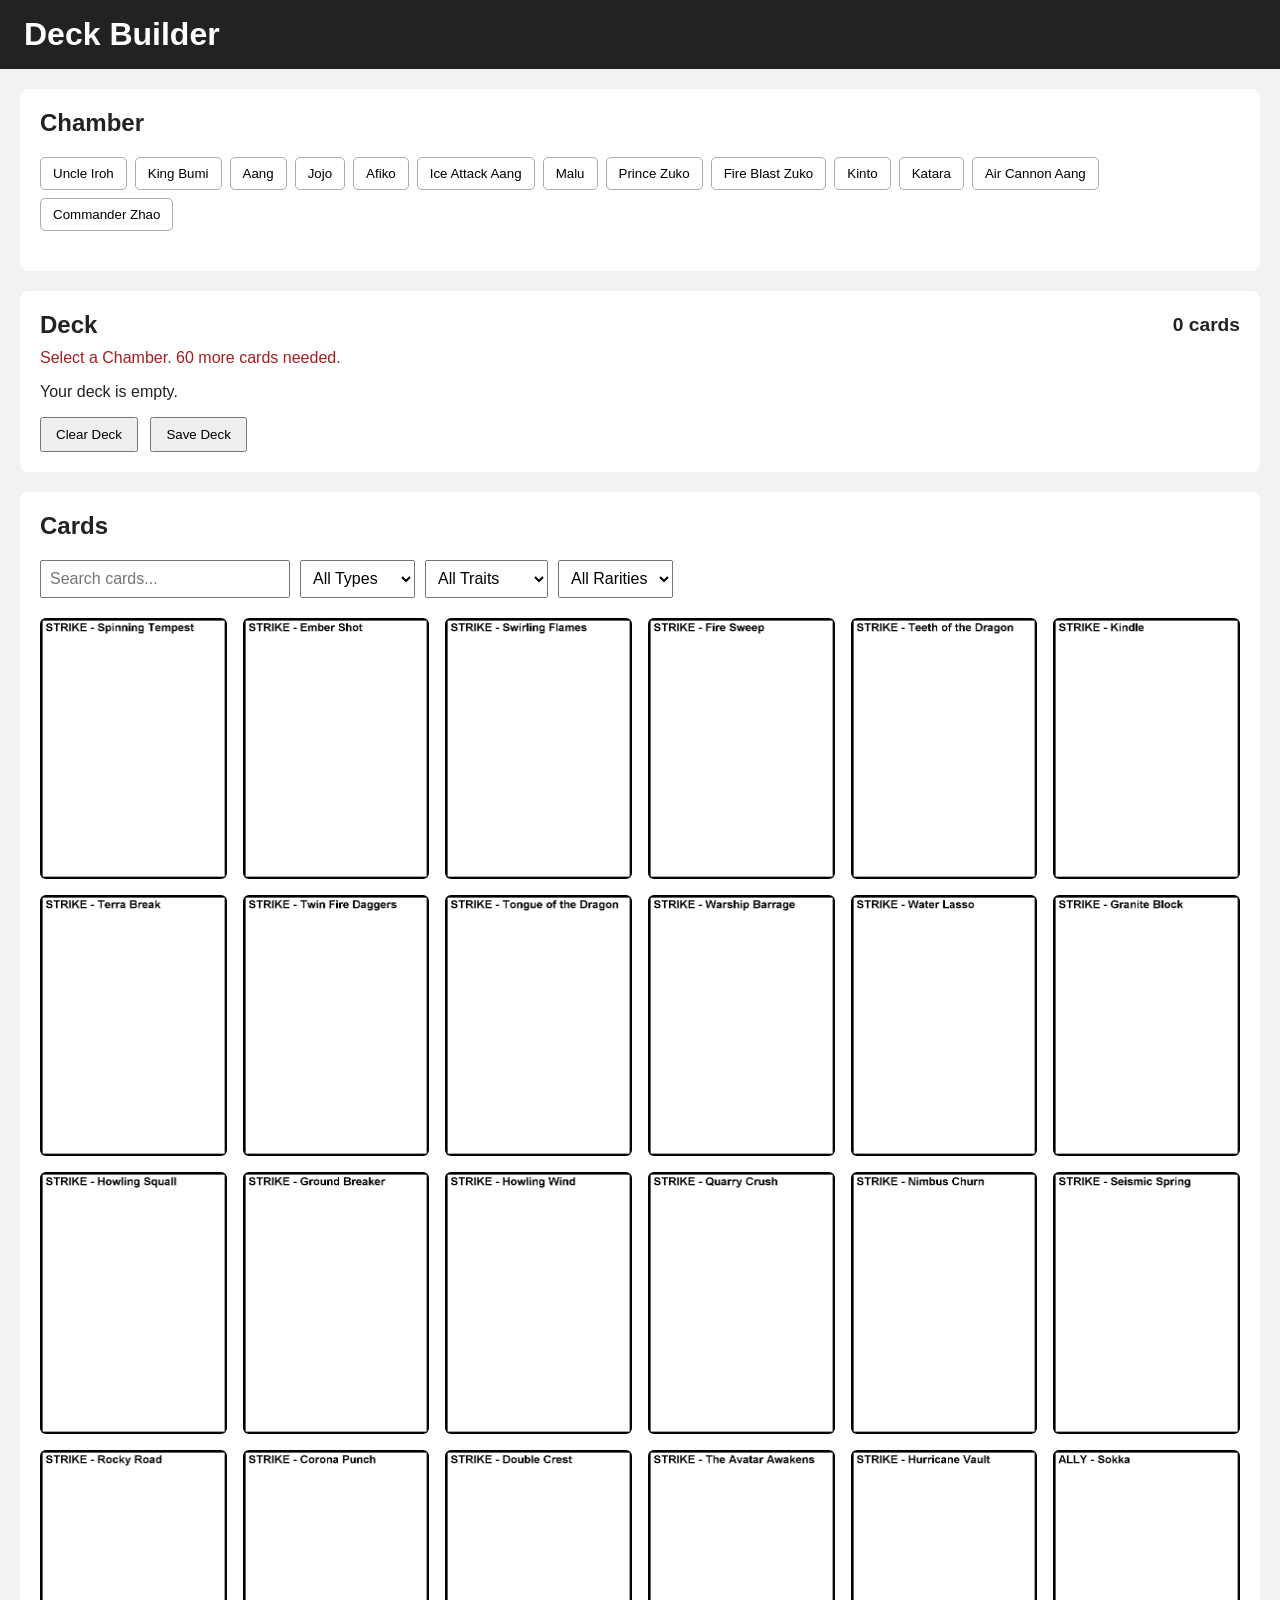
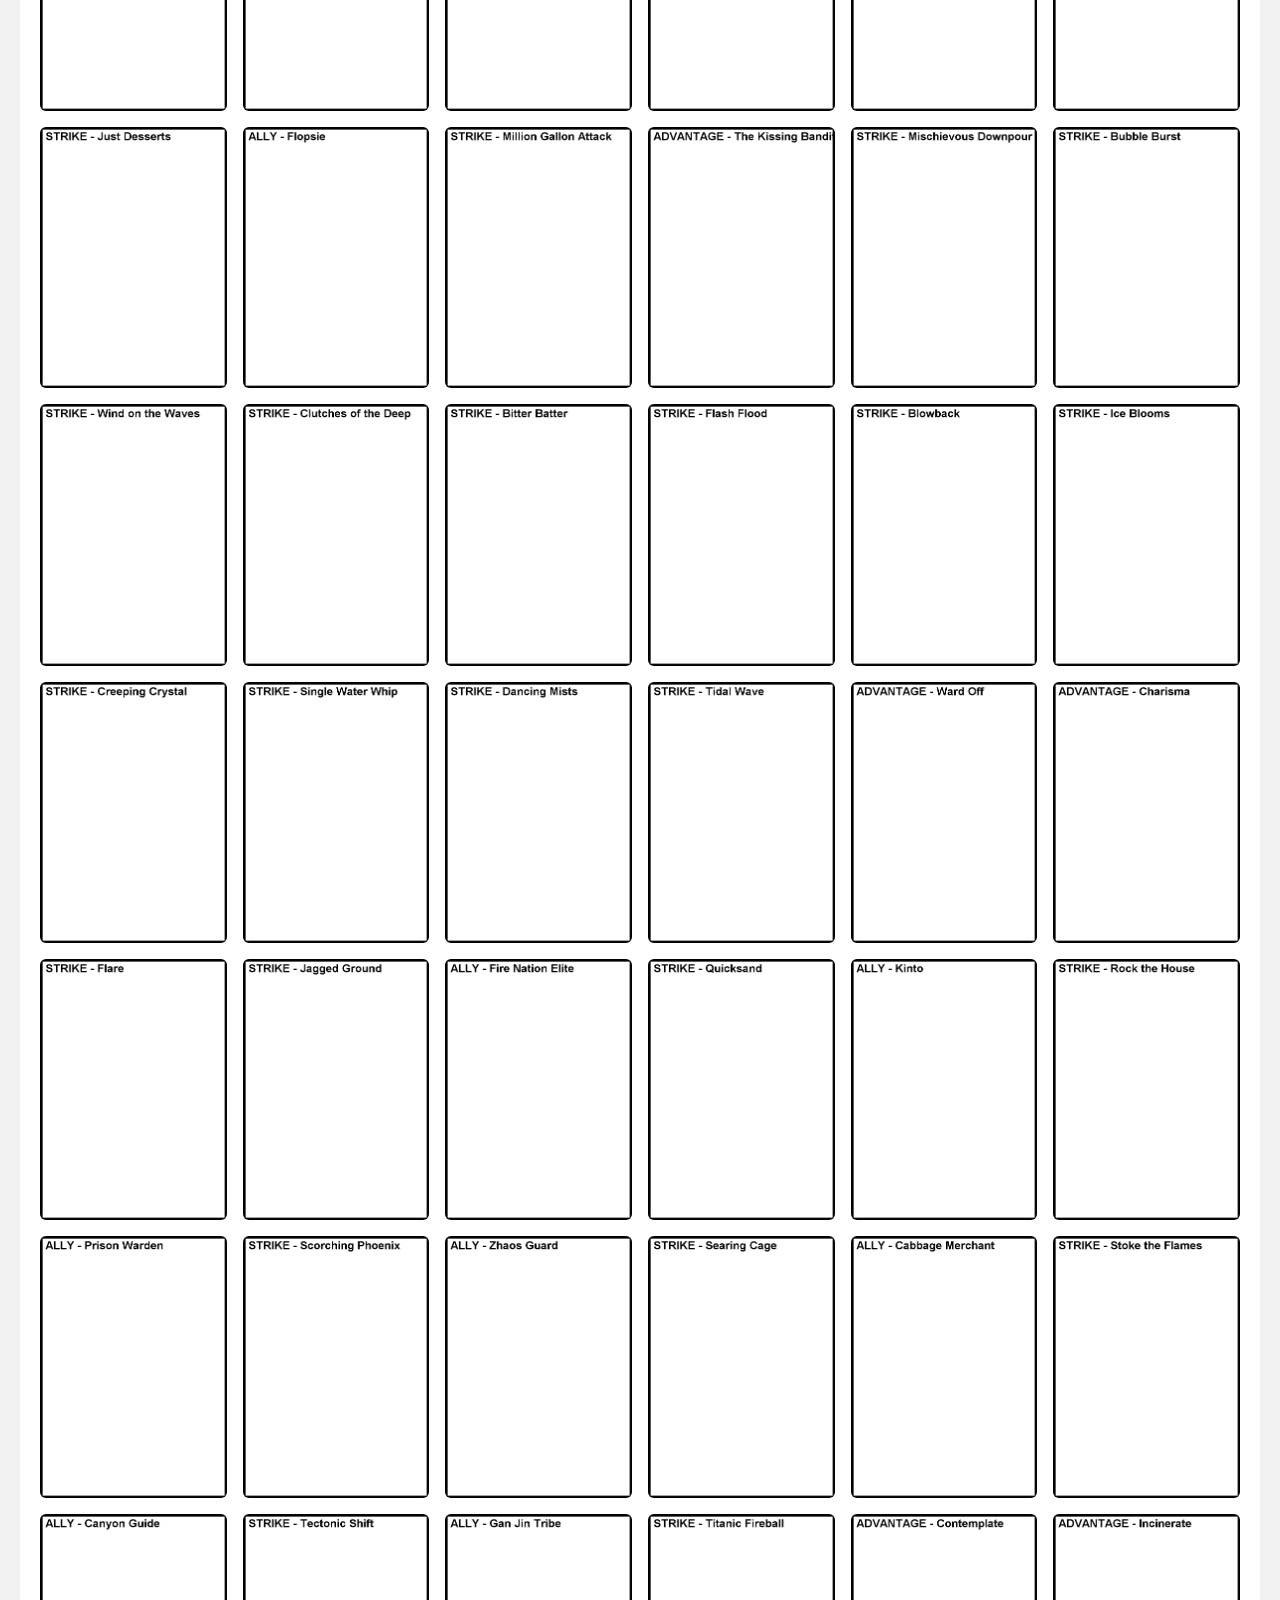
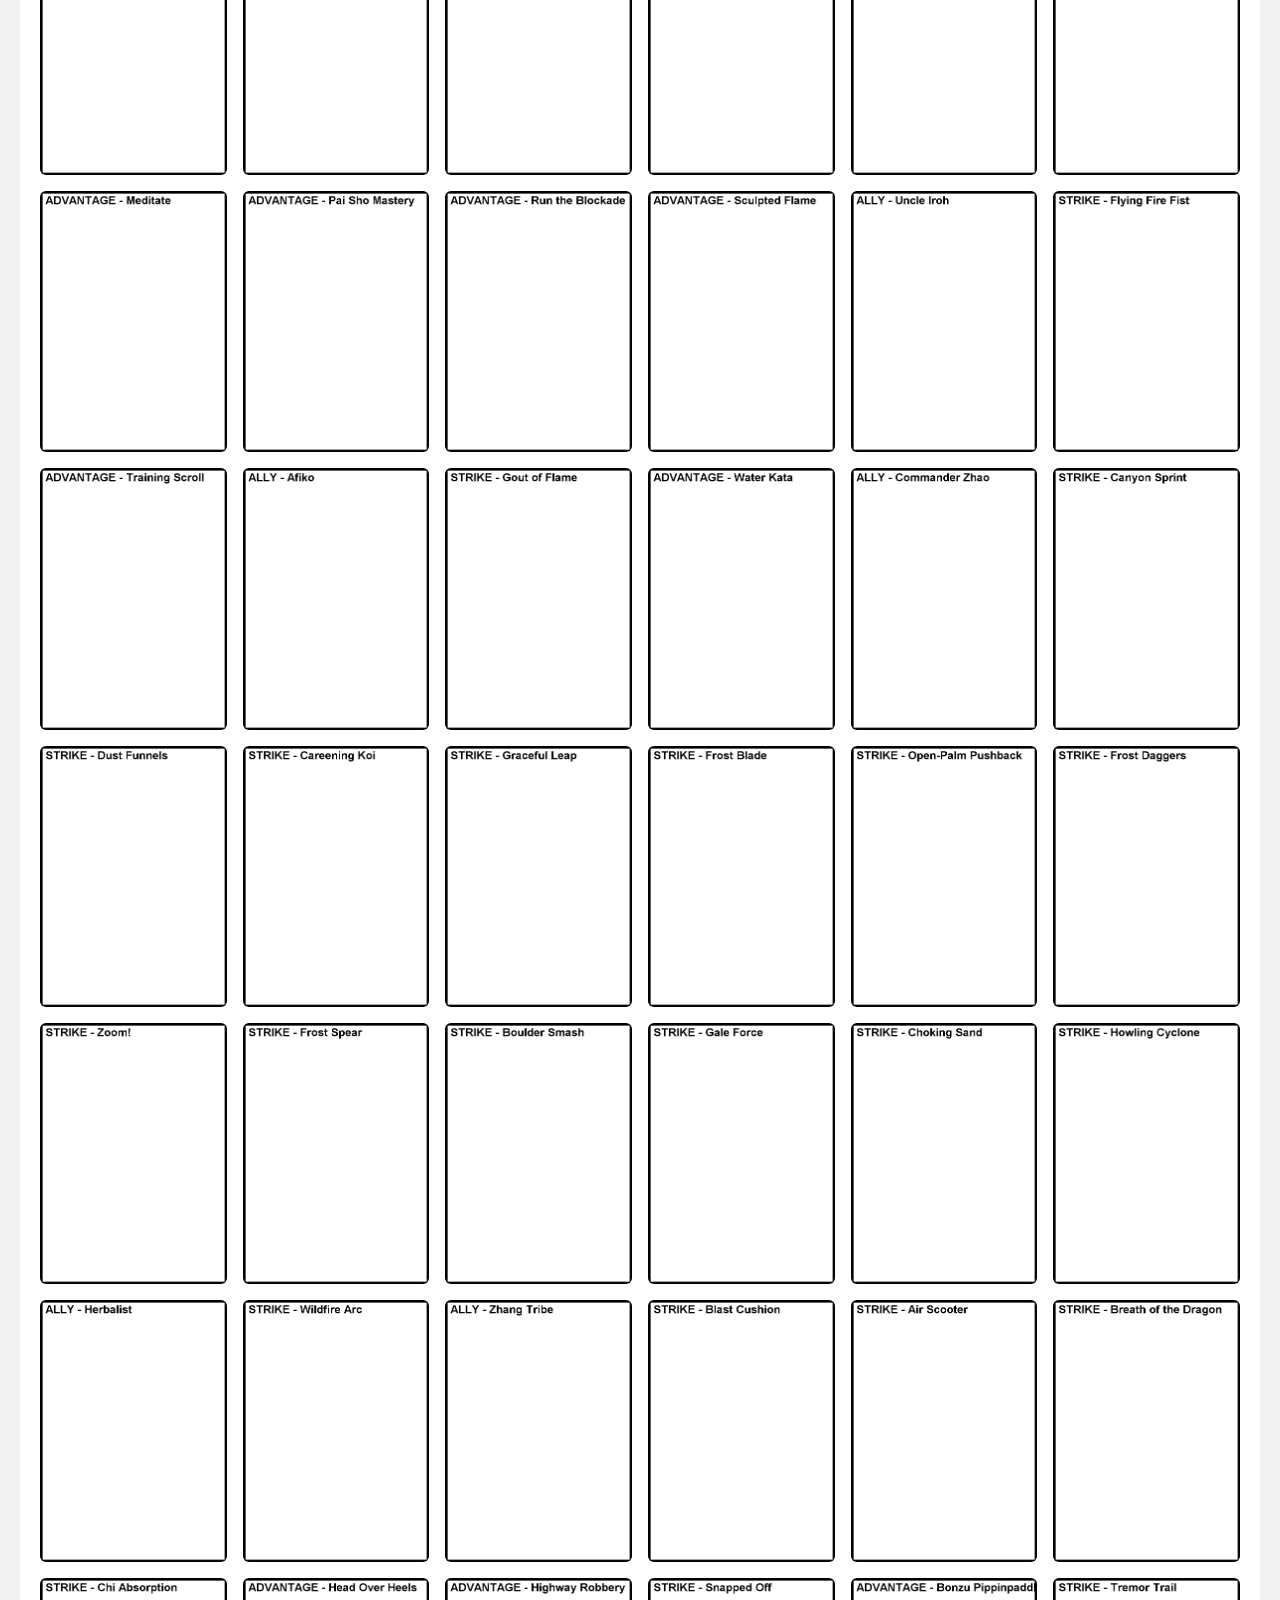
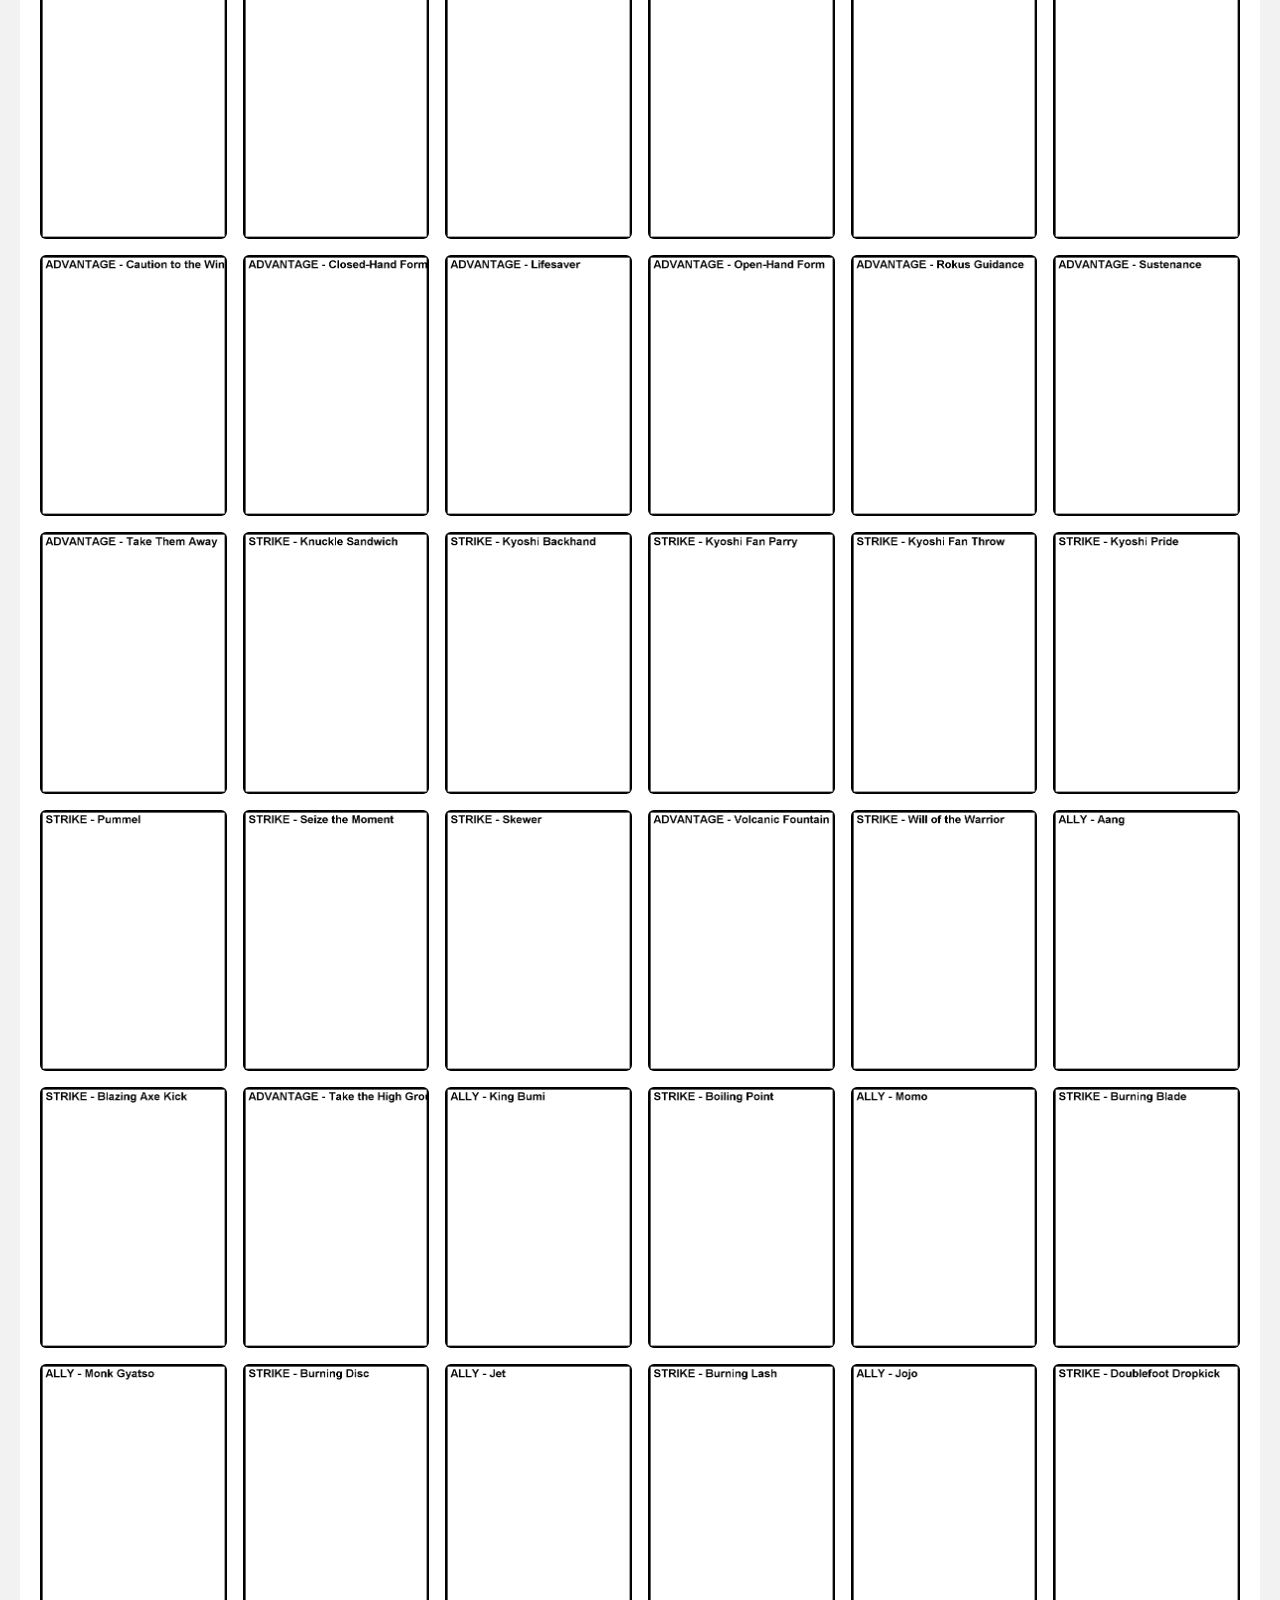
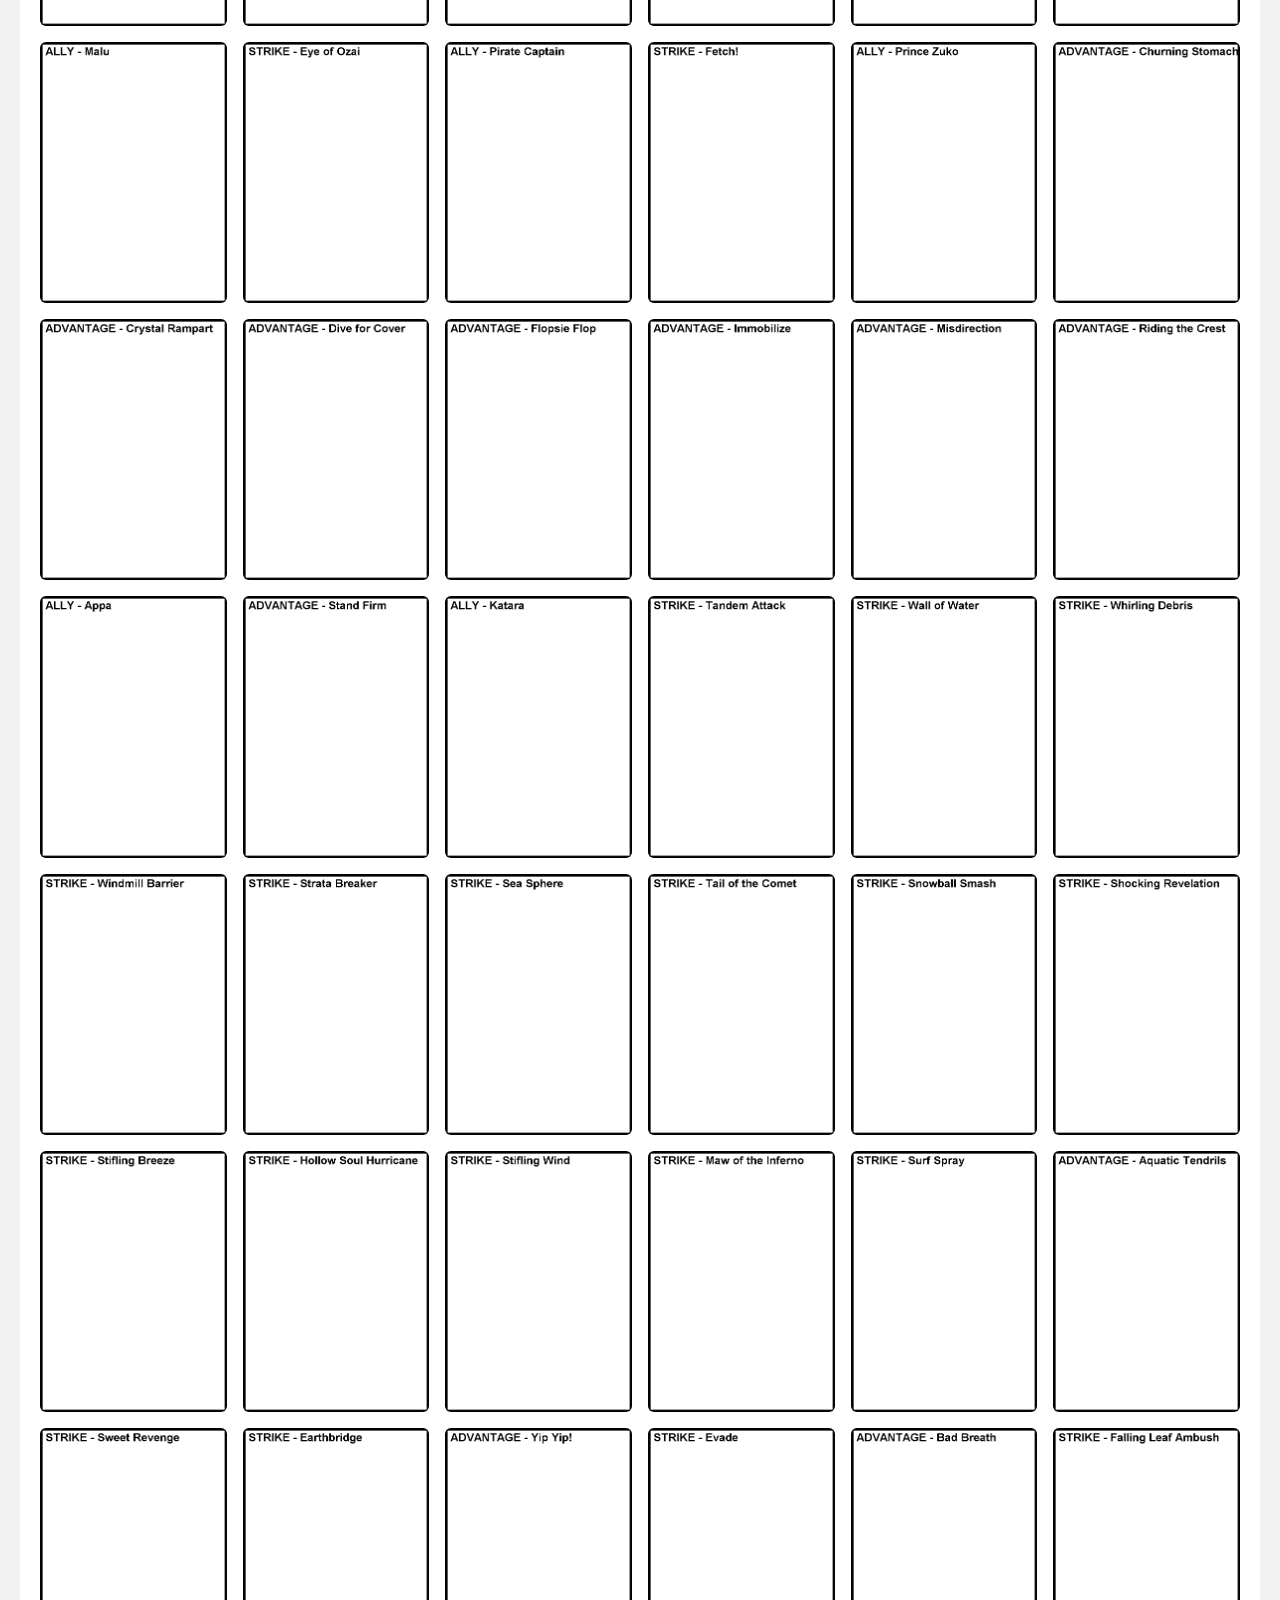
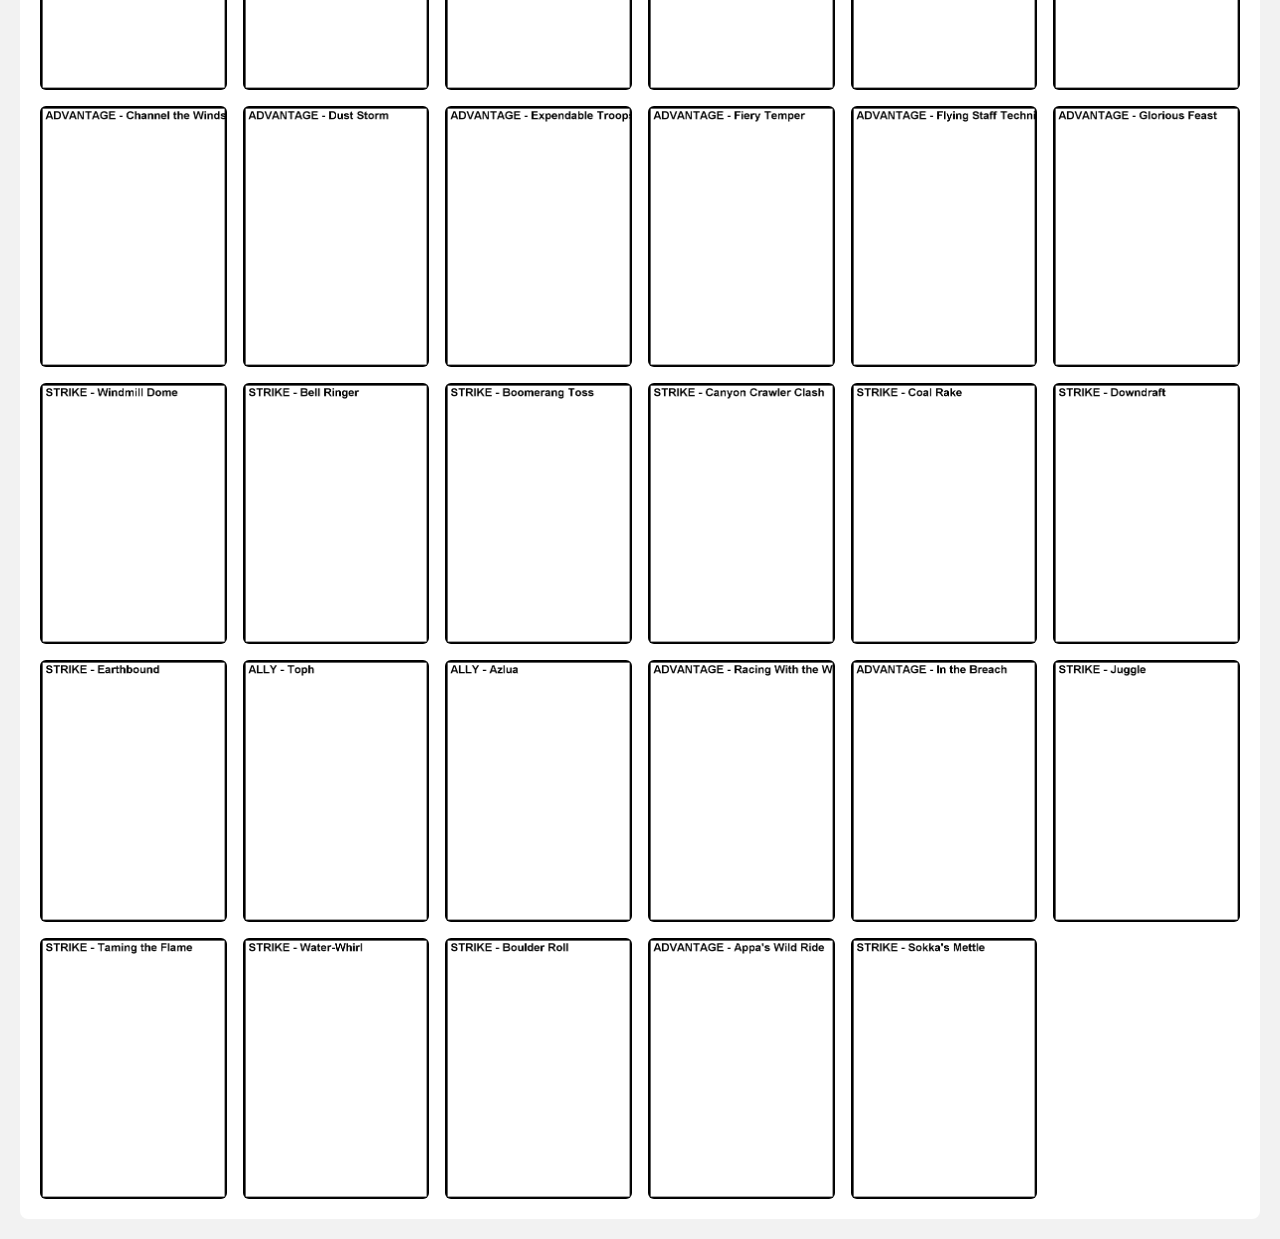
==== index.html @ c23942da "Prototyping version of page" ====
<!DOCTYPE html>
<html lang="en">
<head>
    <meta charset="UTF-8">
    <meta name="viewport" content="width=device-width, initial-scale=1.0">

    <title>Card Game Deck Builder</title>

    <link rel="stylesheet" href="style.css">
</head>

<body>

<header class="site-header">
    <h1>Deck Builder</h1>
</header>

<main class="app">

    <!-- =========================
         CHAMBER
         ========================= -->

    <section class="chamber-section">

        <h2>Chamber</h2>

        <div id="chamber-selector">
            <p>Loading Chambers...</p>
        </div>

        <div id="selected-chamber"></div>

    </section>


    <!-- =========================
         DECK
         ========================= -->

    <section class="deck-section">

        <div class="deck-header">

            <h2>Deck</h2>

            <div id="deck-count">
                0 cards
            </div>

        </div>

        <div id="deck-validation"></div>

        <div id="deck-list">
            <p>Your deck is empty.</p>
        </div>

        <div class="deck-actions">

            <button id="clear-deck">
                Clear Deck
            </button>

            <button id="save-deck">
                Save Deck
            </button>

        </div>

    </section>


    <!-- =========================
         CARD BROWSER
         ========================= -->

    <section class="card-browser">

        <div class="browser-header">

            <h2>Cards</h2>

            <div class="filters">

                <input
                        type="search"
                        id="search"
                        placeholder="Search cards..."
                >

                <select id="type-filter">
                    <option value="">All Types</option>
                </select>

                <select id="trait-filter">
                    <option value="">All Traits</option>
                </select>

                <select id="rarity-filter">
                    <option value="">All Rarities</option>
                </select>

            </div>

        </div>

        <div id="card-grid" class="card-grid">
            <p>Loading cards...</p>
        </div>

    </section>

</main>

<script src="deckbuilder.js"></script>

</body>
</html>
---- style.css ----
* {
    box-sizing: border-box;
}

body {
    margin: 0;
    font-family: Arial, Helvetica, sans-serif;
    background: #f2f2f2;
    color: #222;
}

.site-header {
    background: #222;
    color: white;
    padding: 16px 24px;
}

.site-header h1 {
    margin: 0;
}

.app {
    max-width: 1600px;
    margin: 0 auto;
    padding: 20px;
}

/* =========================
   CHAMBER
   ========================= */

.chamber-section {
    background: white;
    padding: 20px;
    margin-bottom: 20px;
    border-radius: 8px;
}

.chamber-section h2 {
    margin-top: 0;
}

#chamber-selector {
    display: flex;
    flex-wrap: wrap;
    gap: 8px;
}

.chamber-button {
    padding: 8px 12px;
    border: 1px solid #aaa;
    border-radius: 5px;
    background: white;
    cursor: pointer;
}

.chamber-button:hover {
    background: #eee;
}

.chamber-button.selected {
    background: #333;
    color: white;
}

#selected-chamber {
    margin-top: 20px;
}

.selected-chamber-info {
    padding: 15px;
    border: 1px solid #ccc;
    border-radius: 6px;
    background: #fafafa;
}


/* =========================
   DECK
   ========================= */

.deck-section {
    background: white;
    padding: 20px;
    margin-bottom: 20px;
    border-radius: 8px;
}

.deck-header {
    display: flex;
    justify-content: space-between;
    align-items: center;
}

.deck-header h2 {
    margin: 0;
}

#deck-count {
    font-size: 1.2rem;
    font-weight: bold;
}

#deck-validation {
    margin: 10px 0;
}

.validation-valid {
    color: #176b2c;
}

.validation-invalid {
    color: #a02020;
}

.deck-card {
    display: flex;
    align-items: center;
    gap: 12px;
    padding: 8px;
    border-bottom: 1px solid #ddd;
}

.deck-card-name {
    flex: 1;
}

.quantity-controls {
    display: flex;
    align-items: center;
    gap: 8px;
}

.quantity-controls button {
    width: 30px;
    height: 30px;
    cursor: pointer;
}

.deck-actions {
    margin-top: 15px;
}

.deck-actions button {
    padding: 8px 14px;
    margin-right: 8px;
    cursor: pointer;
}


/* =========================
   CARD BROWSER
   ========================= */

.card-browser {
    background: white;
    padding: 20px;
    border-radius: 8px;
}

.browser-header {
    margin-bottom: 20px;
}

.browser-header h2 {
    margin-top: 0;
}

.filters {
    display: flex;
    flex-wrap: wrap;
    gap: 10px;
}

.filters input,
.filters select {
    padding: 8px;
    font-size: 1rem;
}

#search {
    min-width: 250px;
}


/* =========================
   CARD GRID
   ========================= */

.card-grid {
    display: grid;
    grid-template-columns: repeat(auto-fill, minmax(160px, 1fr));
    gap: 16px;
}

.card {
    position: relative;
    cursor: pointer;
    transition: transform 0.15s;
}

.card:hover {
    transform: scale(1.03);
}

.card img {
    width: 100%;
    height: auto;
    display: block;
    border-radius: 6px;
}

.card-quantity {
    position: absolute;
    top: 6px;
    right: 6px;

    min-width: 28px;
    height: 28px;

    display: flex;
    align-items: center;
    justify-content: center;

    background: #222;
    color: white;

    border-radius: 50%;

    font-weight: bold;
}


/* =========================
   MOBILE
   ========================= */

@media (max-width: 700px) {

    .app {
        padding: 10px;
    }

    .card-grid {
        grid-template-columns: repeat(2, 1fr);
        gap: 10px;
    }

    .filters {
        flex-direction: column;
    }

    #search {
        min-width: 0;
        width: 100%;
    }
}
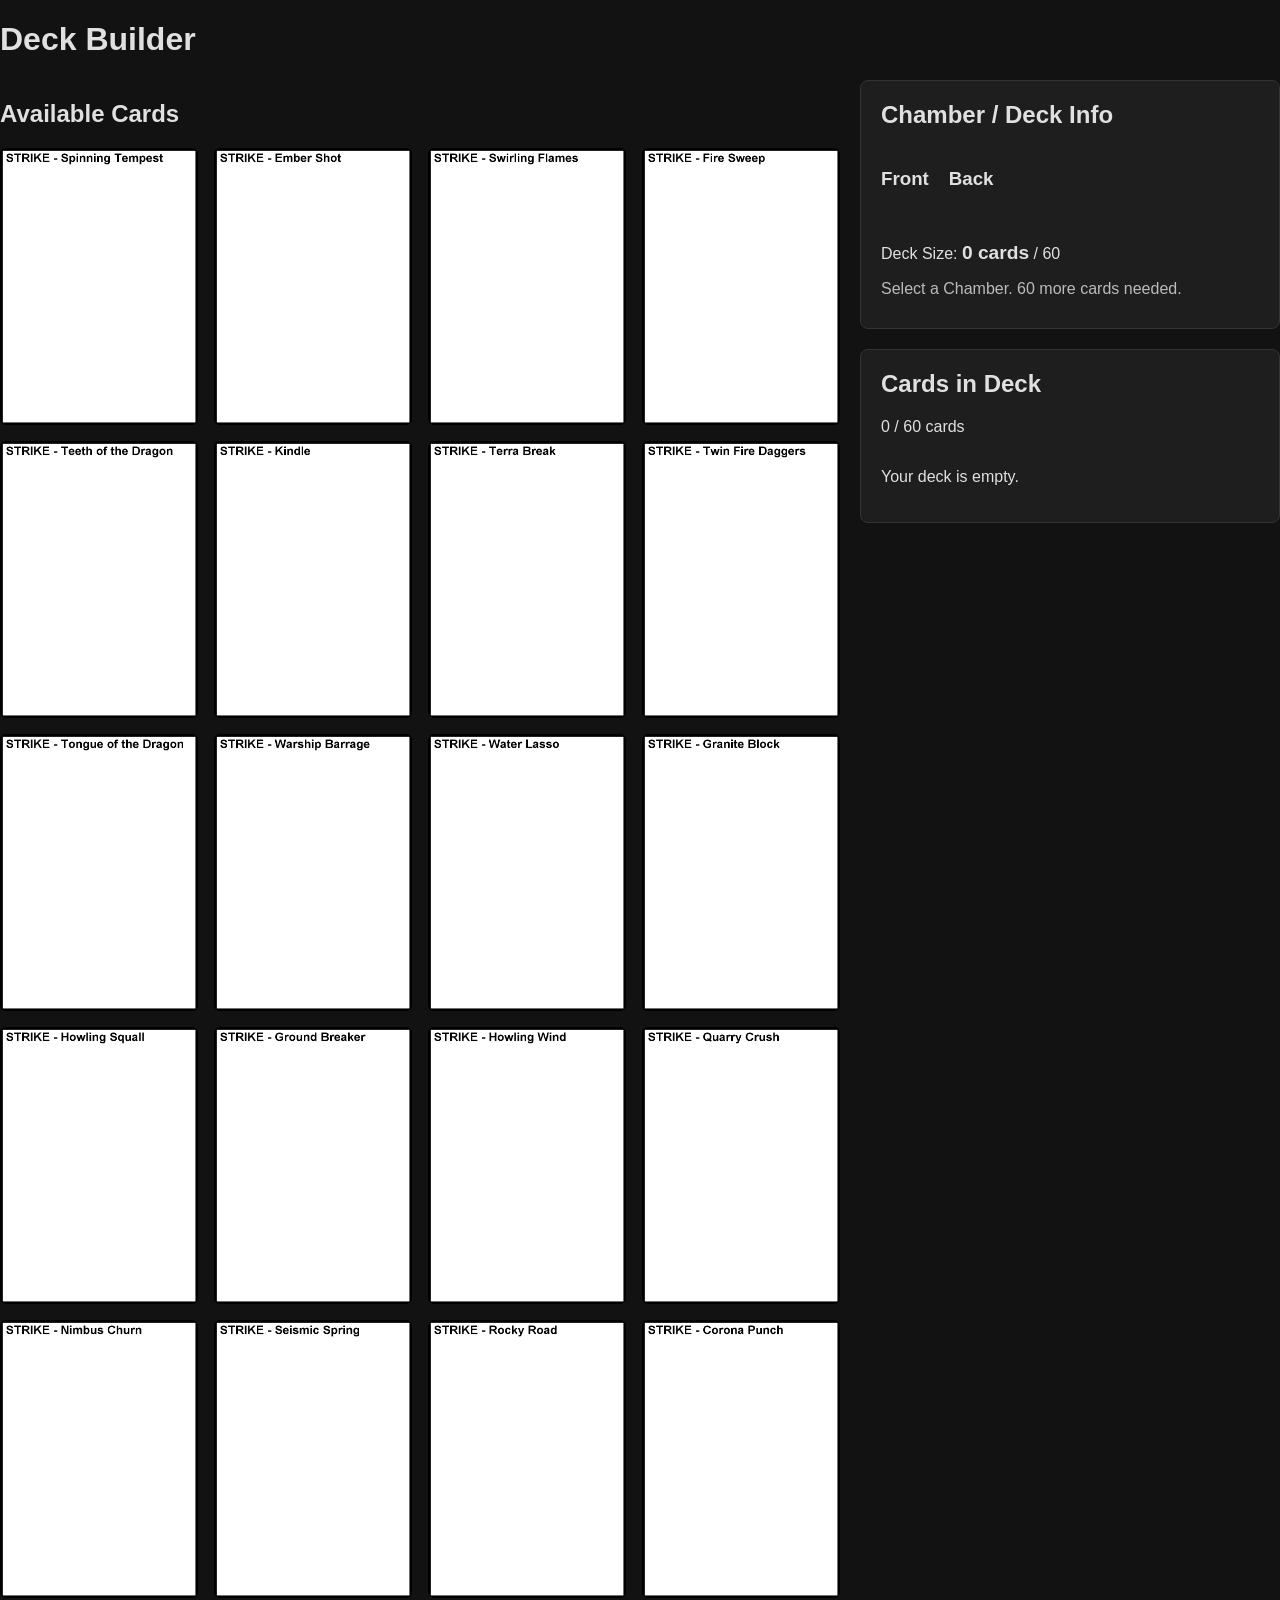
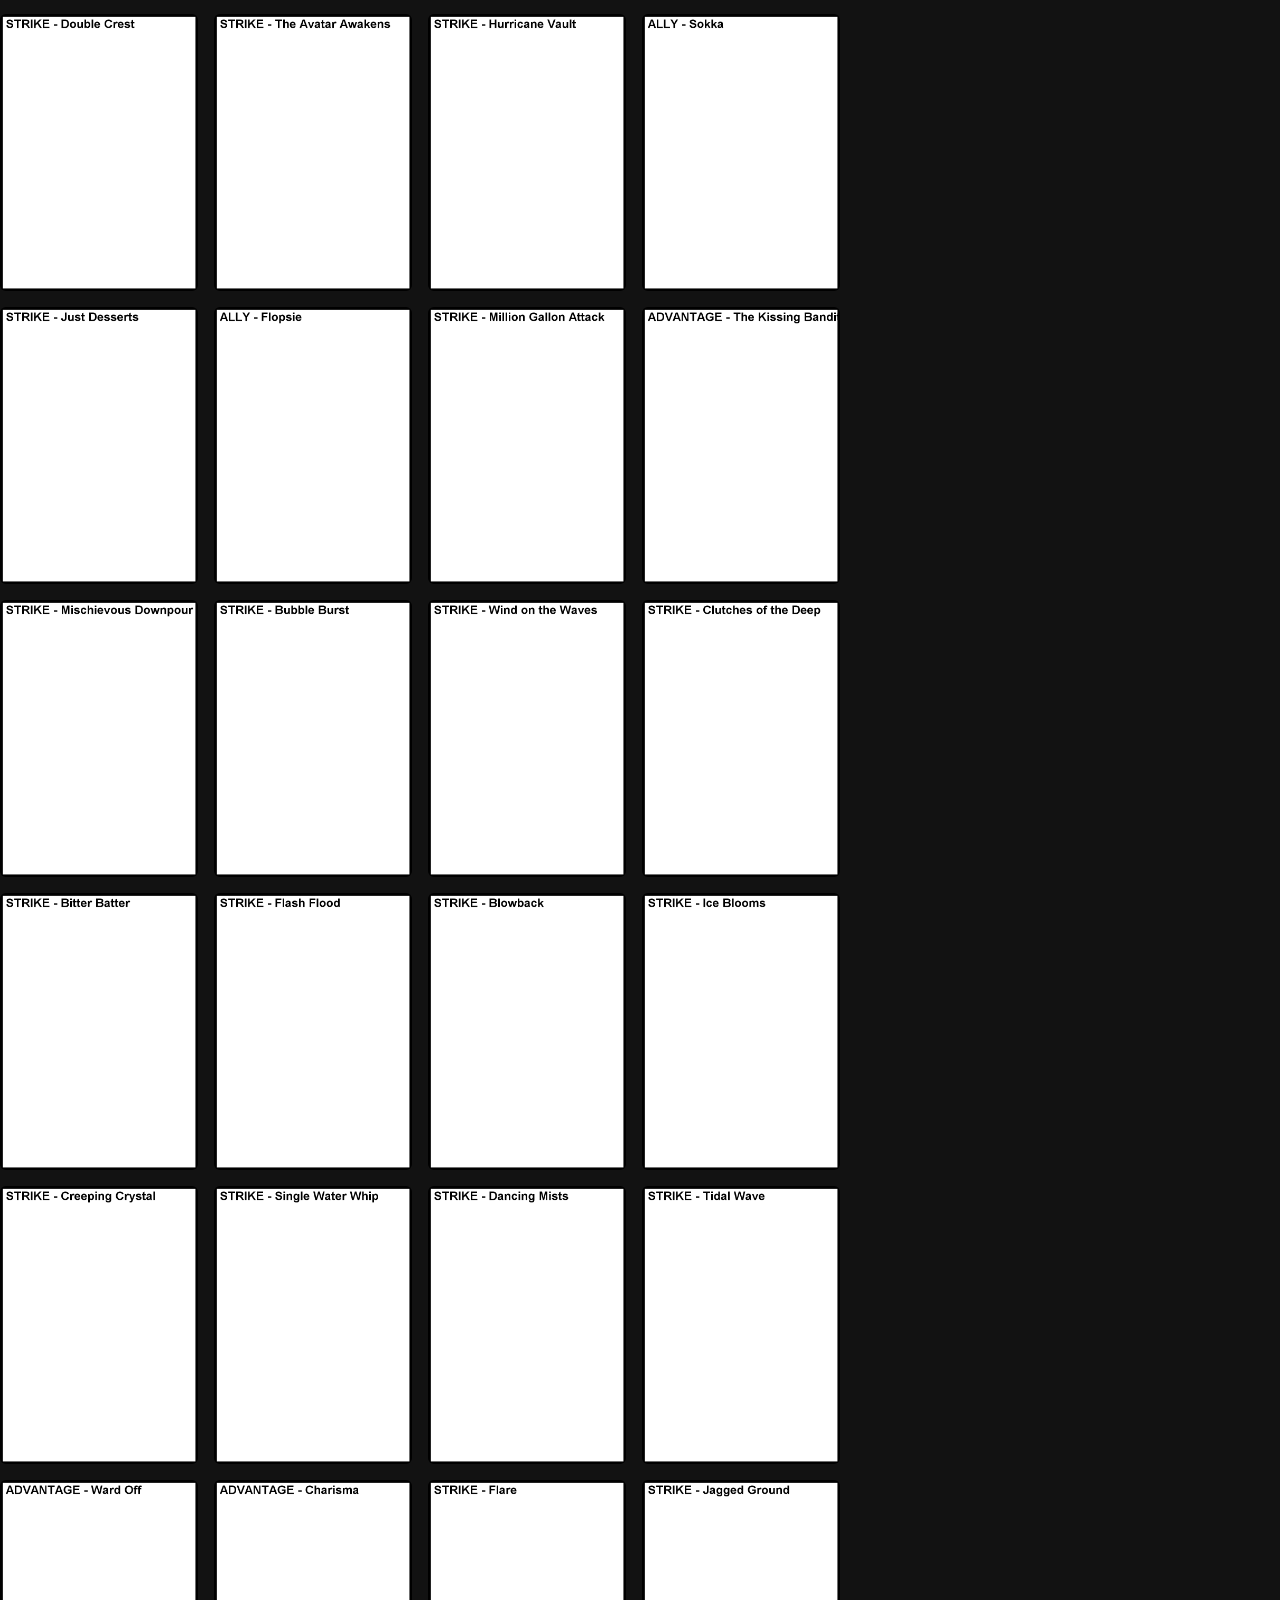
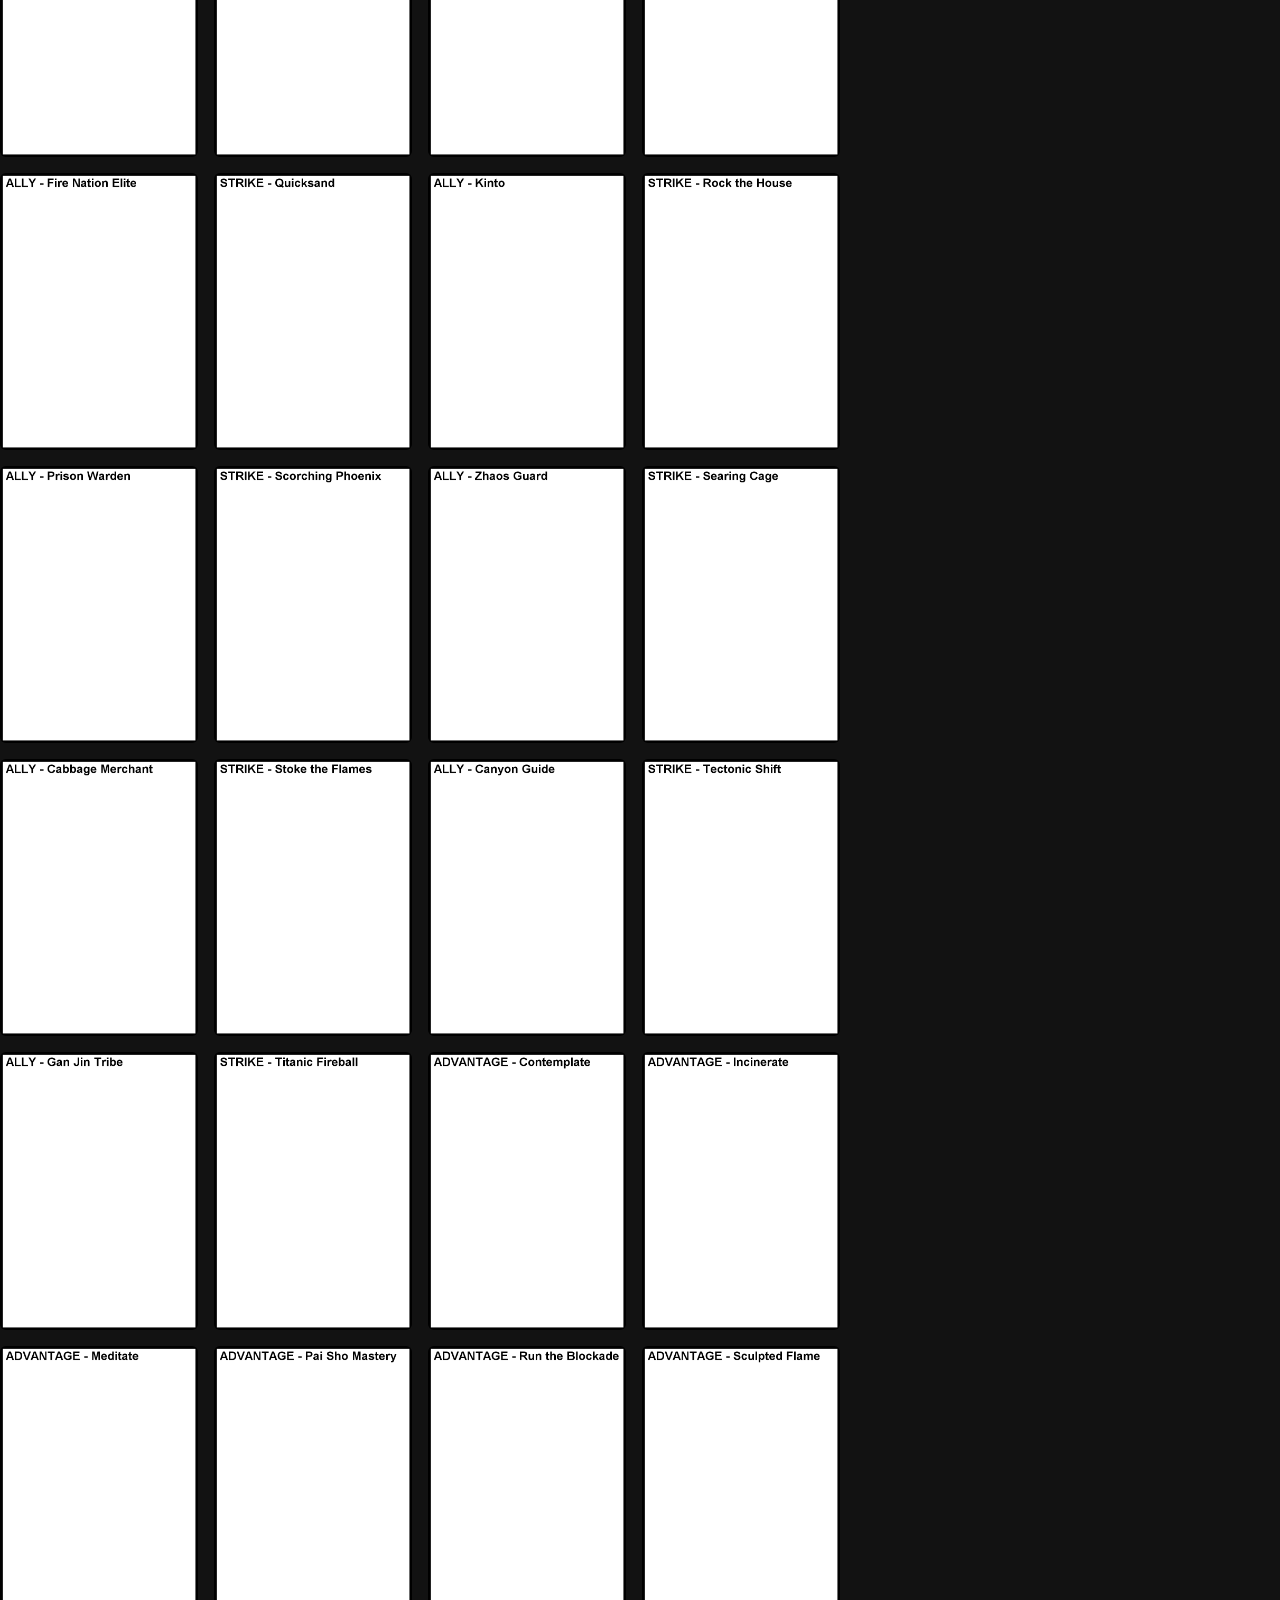
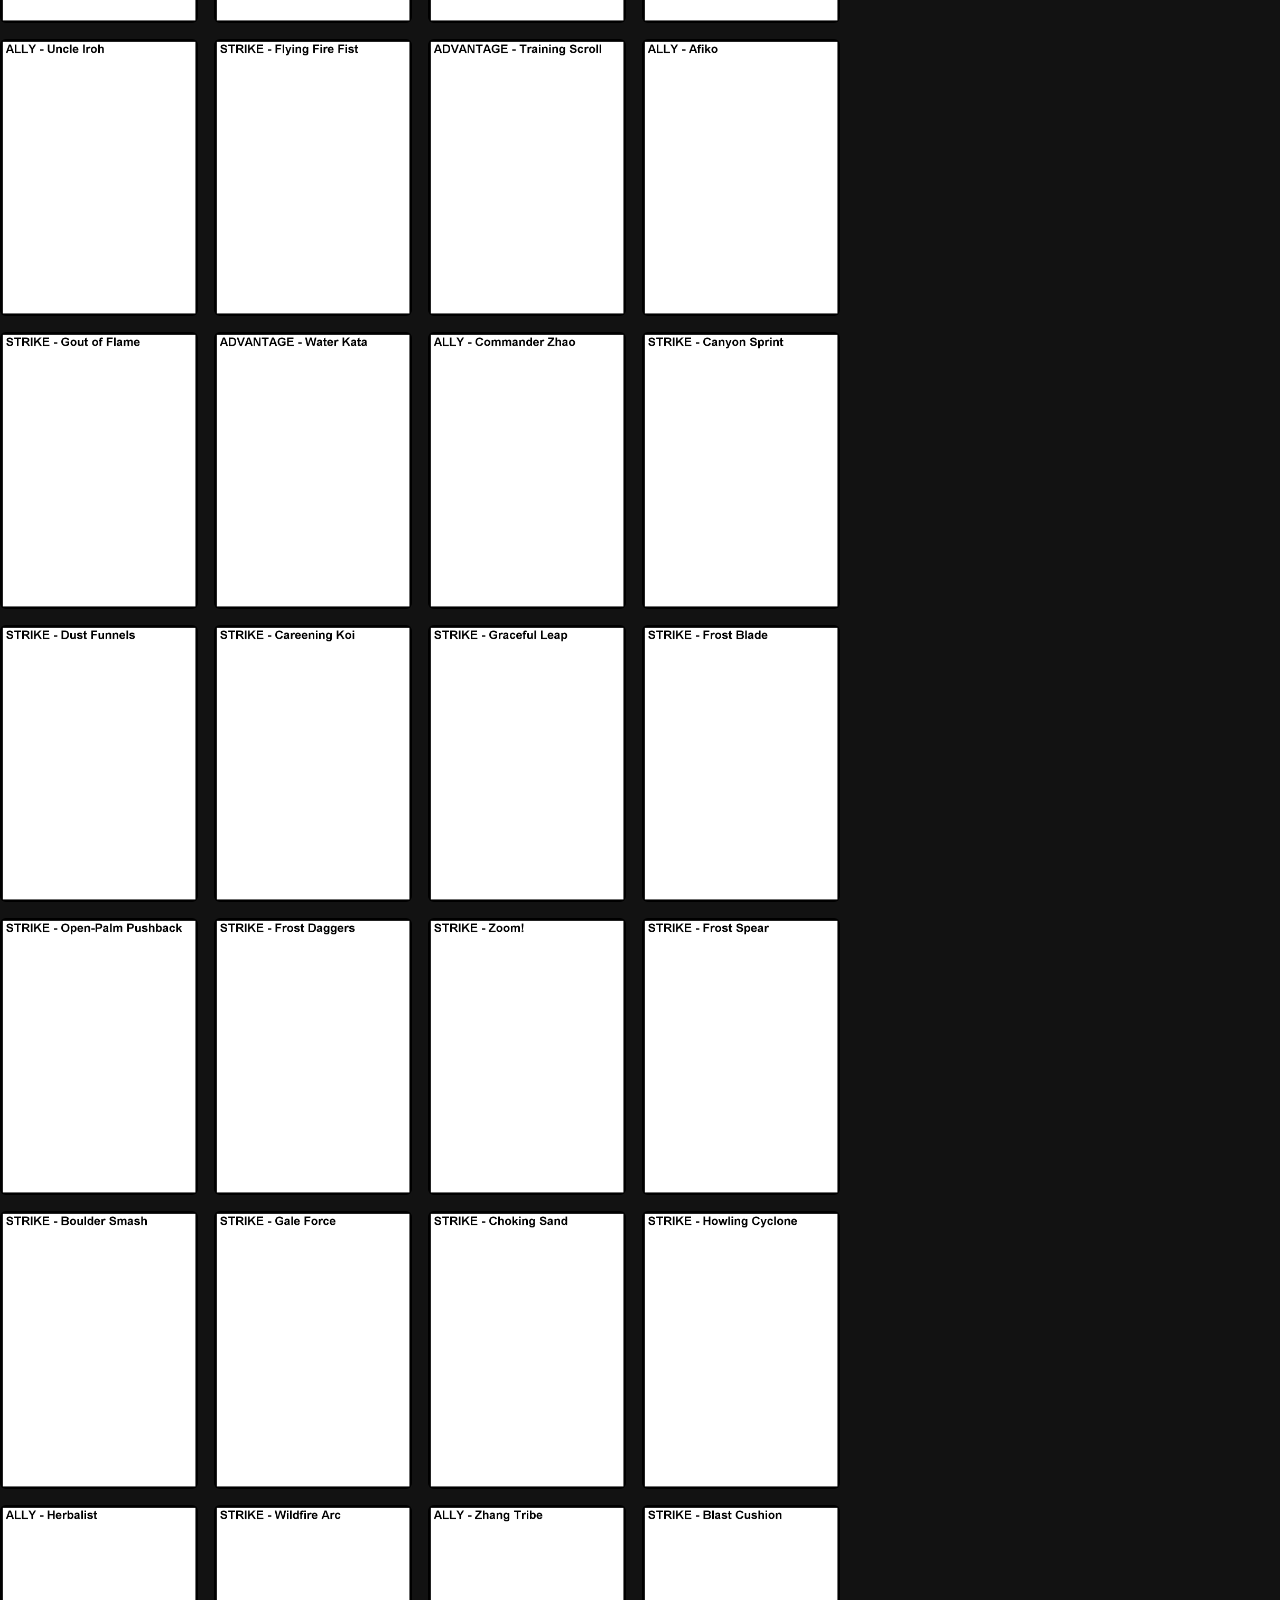
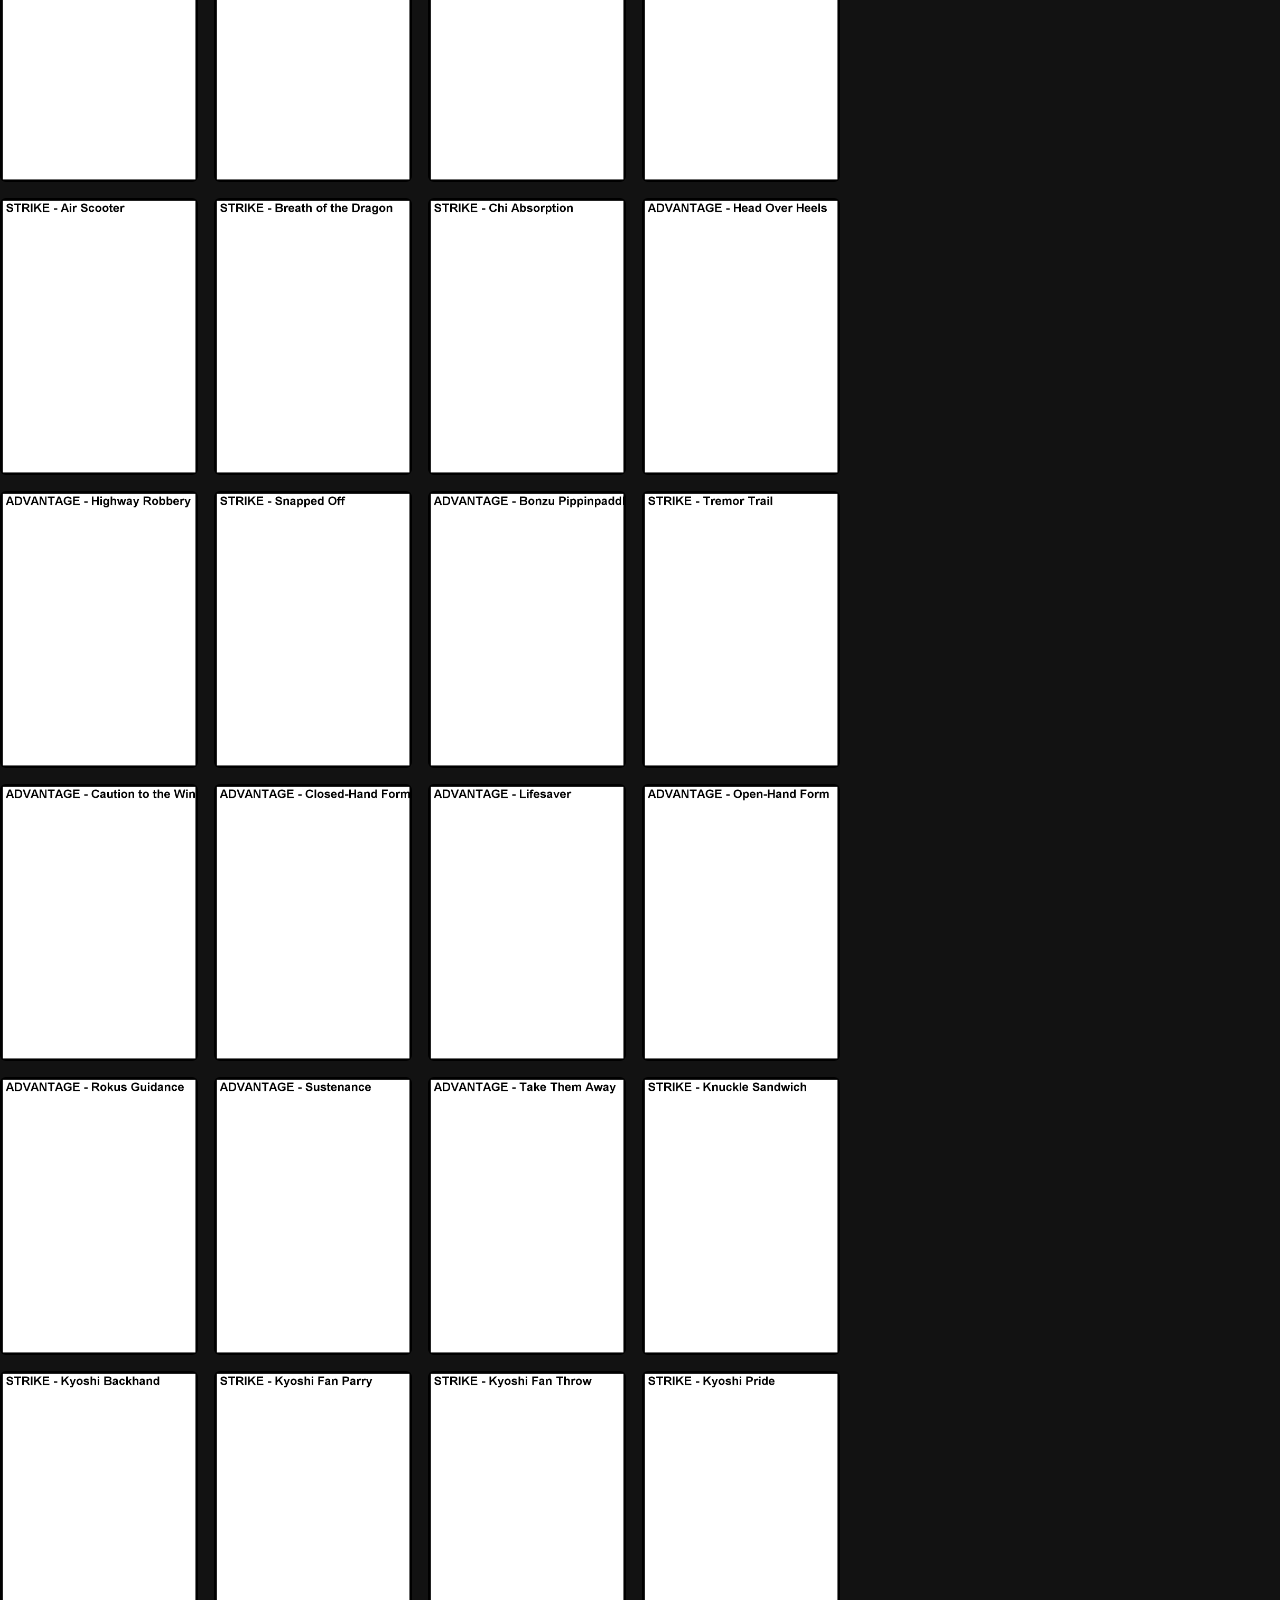
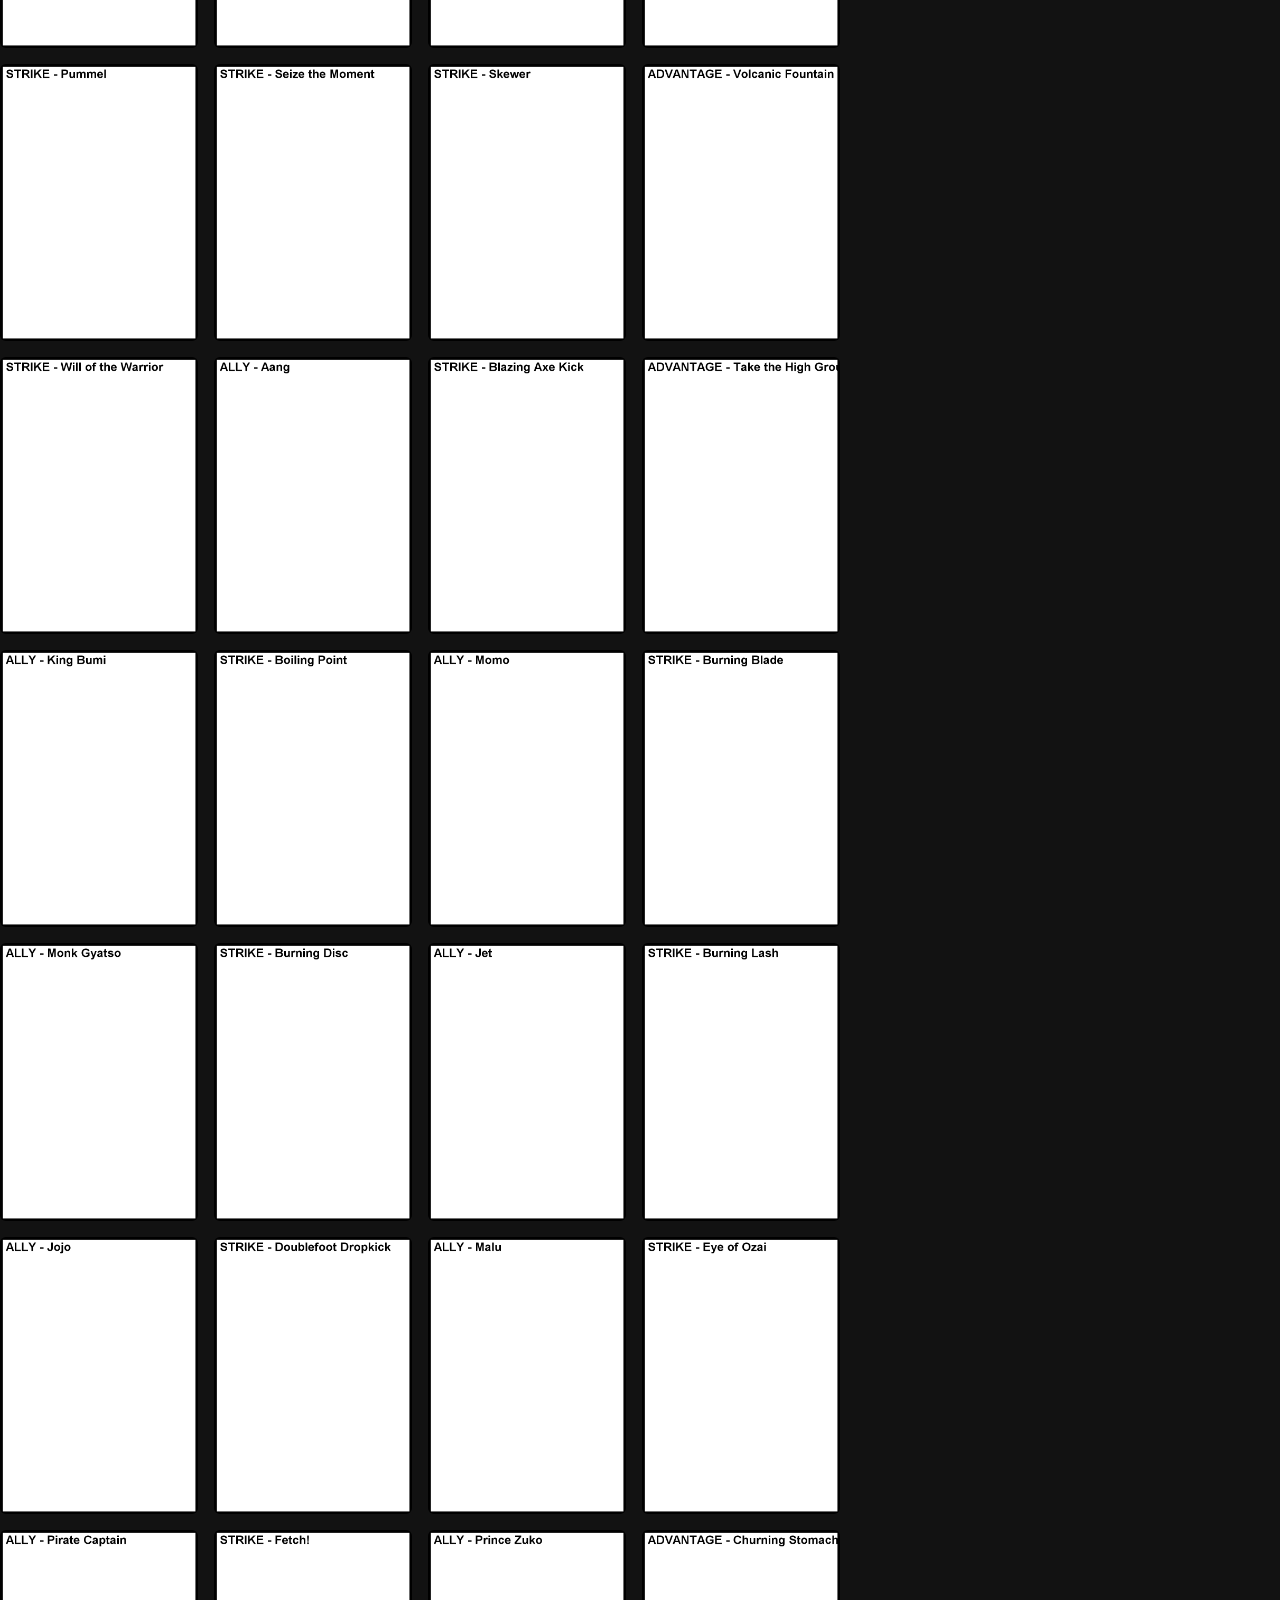
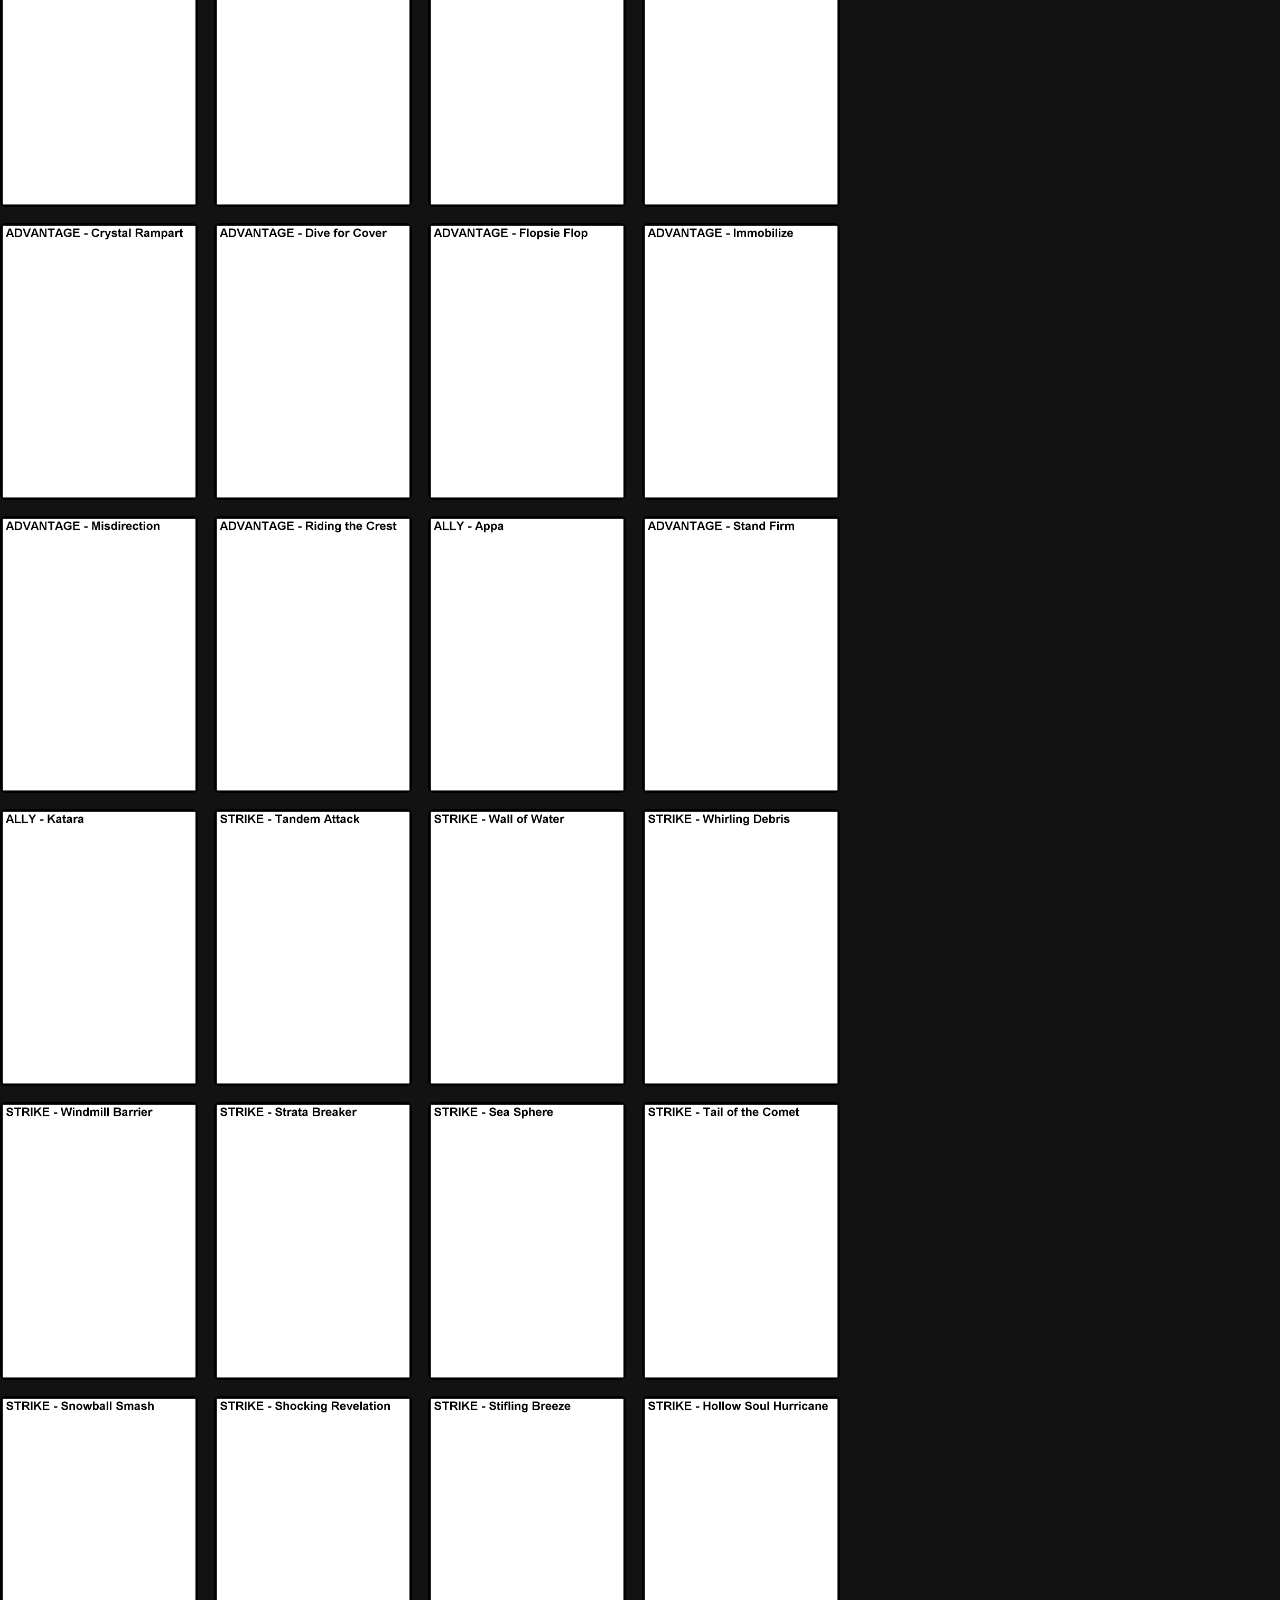
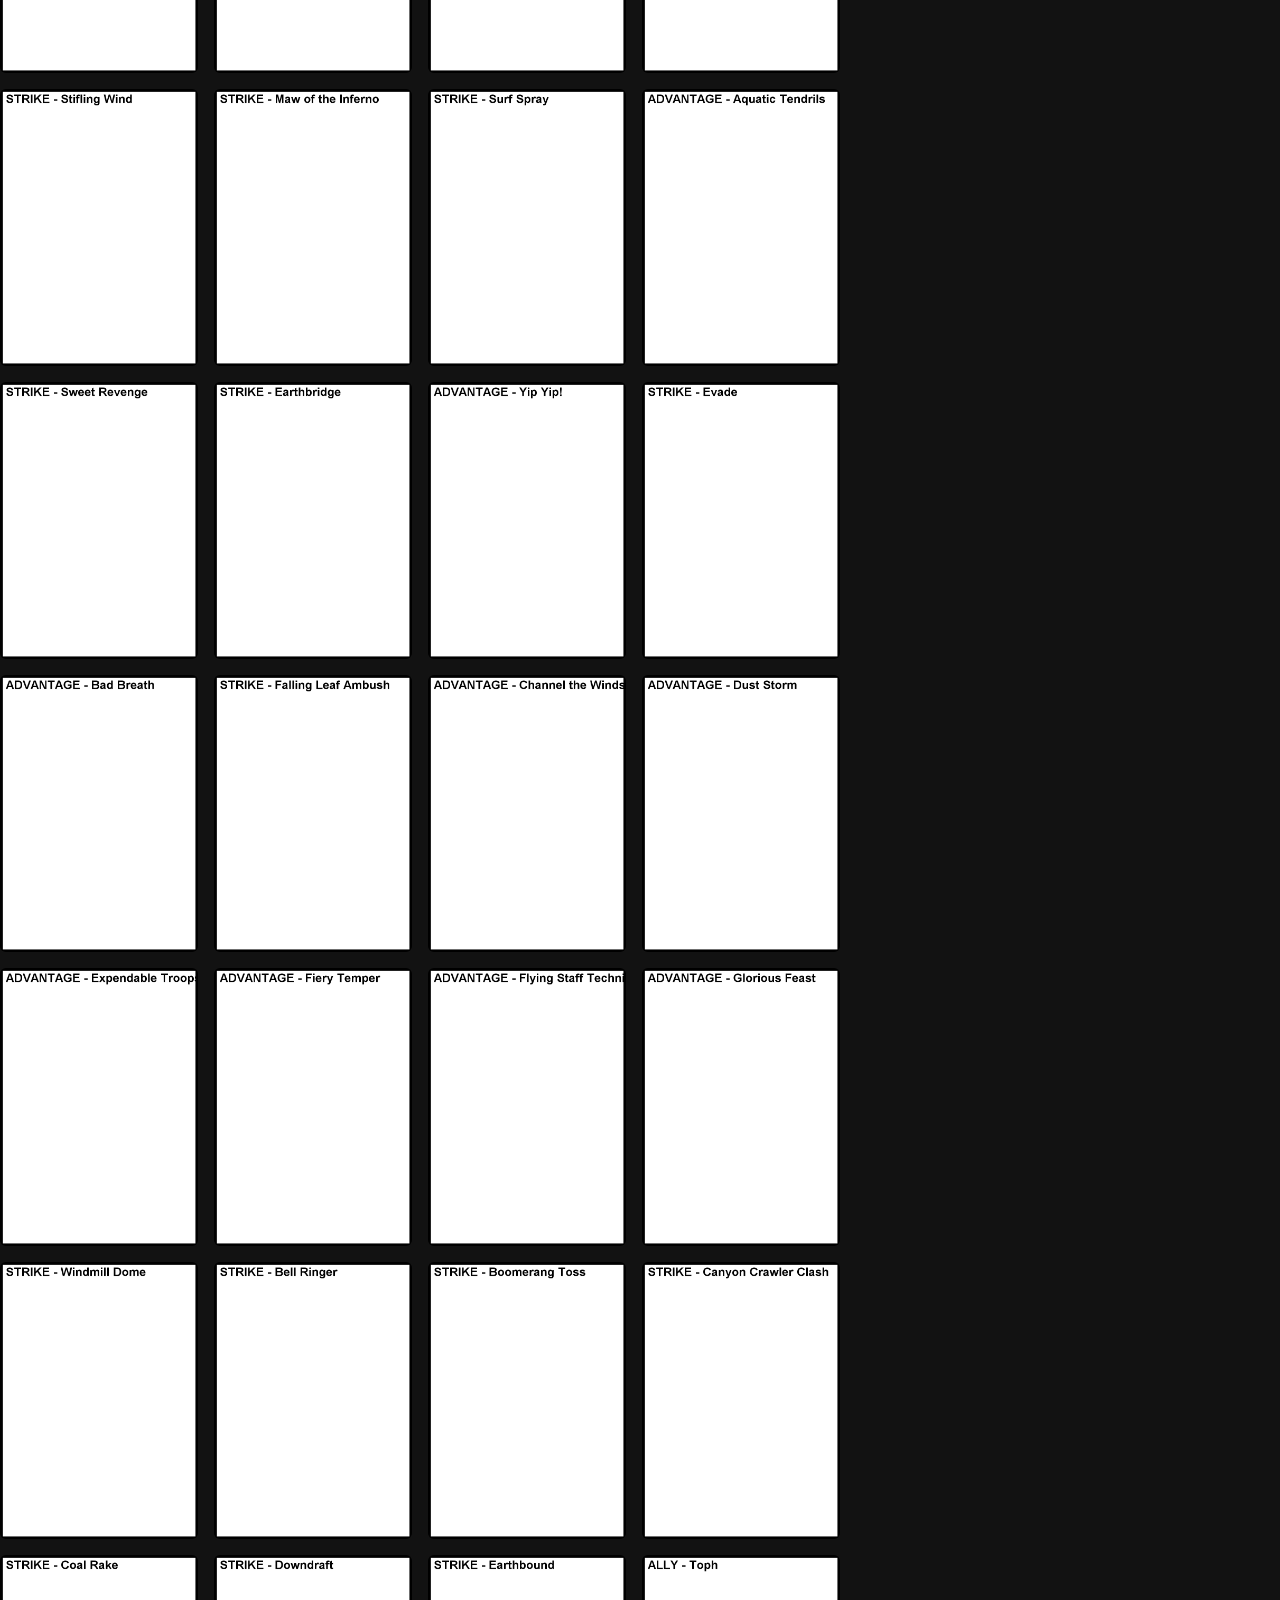
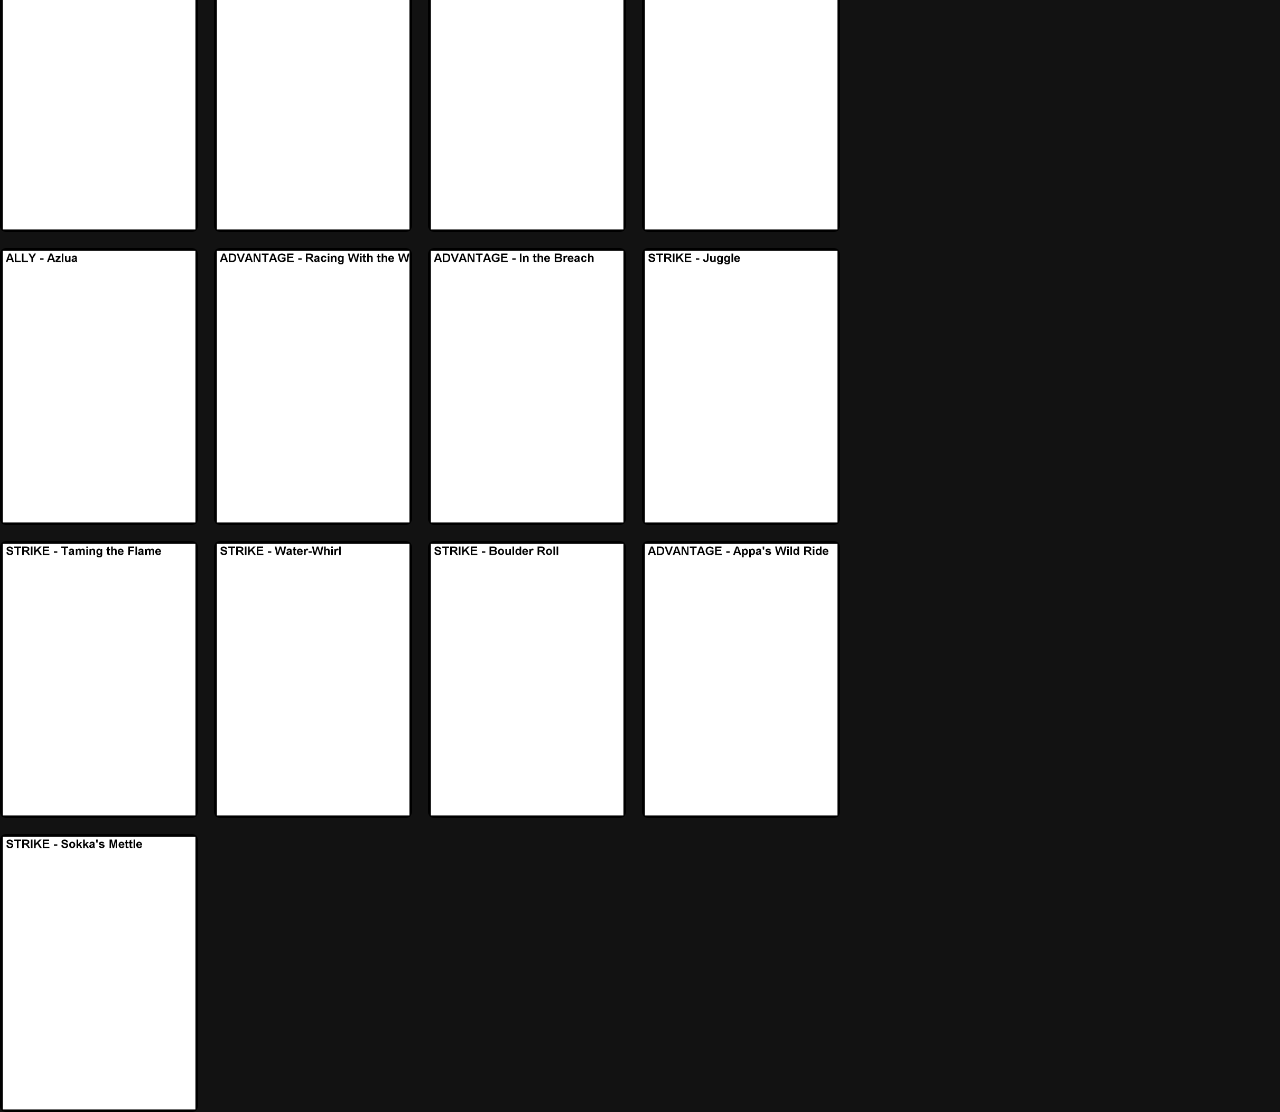
==== commit fb1a08b9: "Stable prototype" ====
--- a/index.html
+++ b/index.html
@@ -3,117 +3,62 @@
 <head>
     <meta charset="UTF-8">
     <meta name="viewport" content="width=device-width, initial-scale=1.0">
-
     <title>Card Game Deck Builder</title>
-
     <link rel="stylesheet" href="style.css">
 </head>
 
 <body>
-
-<header class="site-header">
+<header>
     <h1>Deck Builder</h1>
 </header>
 
-<main class="app">
-
-    <!-- =========================
-         CHAMBER
-         ========================= -->
-
-    <section class="chamber-section">
-
-        <h2>Chamber</h2>
-
-        <div id="chamber-selector">
-            <p>Loading Chambers...</p>
-        </div>
-
-        <div id="selected-chamber"></div>
-
+<main class="deckbuilder-layout">
+    <section class="available-panel">
+        <h2>Available Cards</h2>
+        <div id="available-cards" class="card-grid"></div>
     </section>
 
+    <aside class="right-column">
 
-    <!-- =========================
-         DECK
-         ========================= -->
+        <section class="info-panel">
+            <h2>Chamber / Deck Info</h2>
 
-    <section class="deck-section">
+            <div id="current-chamber">
+                <div id="selected-chamber"></div>
+                <div class="chamber-preview">
+                    <div>
+                        <h3>Front</h3>
+                        <img id="chamber-front">
+                    </div>
 
-        <div class="deck-header">
-
-            <h2>Deck</h2>
-
-            <div id="deck-count">
-                0 cards
+                    <div>
+                        <h3>Back</h3>
+                        <img id="chamber-back">
+                    </div>
+                </div>
             </div>
 
-        </div>
+            <div id="deck-information">
+                <p>
+                    Deck Size:
+                    <span id="deck-count">0</span>
+                    / 60
+                </p>
+                <div id="deck-validation"></div>
+            </div>
+        </section>
 
-        <div id="deck-validation"></div>
-
-        <div id="deck-list">
-            <p>Your deck is empty.</p>
-        </div>
-
-        <div class="deck-actions">
-
-            <button id="clear-deck">
-                Clear Deck
-            </button>
-
-            <button id="save-deck">
-                Save Deck
-            </button>
-
-        </div>
-
-    </section>
-
-
-    <!-- =========================
-         CARD BROWSER
-         ========================= -->
-
-    <section class="card-browser">
-
-        <div class="browser-header">
-
-            <h2>Cards</h2>
-
-            <div class="filters">
-
-                <input
-                        type="search"
-                        id="search"
-                        placeholder="Search cards..."
-                >
-
-                <select id="type-filter">
-                    <option value="">All Types</option>
-                </select>
-
-                <select id="trait-filter">
-                    <option value="">All Traits</option>
-                </select>
-
-                <select id="rarity-filter">
-                    <option value="">All Rarities</option>
-                </select>
-
-            </div>
-
-        </div>
-
-        <div id="card-grid" class="card-grid">
-            <p>Loading cards...</p>
-        </div>
-
-    </section>
-
+        <section class="deck-panel">
+            <h2>Cards in Deck</h2>
+            <p>
+                <span id="deck-card-count">0</span>
+                / 60 cards
+            </p>
+            <div id="deck-cards" class="card-grid"></div>
+        </section>
+    </aside>
 </main>
 
 <script src="deckbuilder.js"></script>
-
 </body>
 </html>
--- a/style.css
+++ b/style.css
@@ -5,14 +5,15 @@
 body {
     margin: 0;
     font-family: Arial, Helvetica, sans-serif;
-    background: #f2f2f2;
-    color: #222;
+    background: #121212;
+    color: #e0e0e0;
 }
 
 .site-header {
-    background: #222;
-    color: white;
+    background: #1b1b1b;
+    color: #ffffff;
     padding: 16px 24px;
+    border-bottom: 1px solid #333;
 }
 
 .site-header h1 {
@@ -25,15 +26,70 @@
     padding: 20px;
 }
 
+button {
+    background: #333;
+    color: #eee;
+    border: 1px solid #555;
+    border-radius: 4px;
+    padding: 6px 10px;
+    cursor: pointer;
+}
+
+button:hover {
+    background: #444;
+}
+
+/* =========================
+MAIN LAYOUT
+========================= */
+
+.deckbuilder-layout {
+    display: grid;
+    grid-template-columns: 2fr 1fr;
+    gap: 20px;
+}
+
+.available-panel {
+    min-width: 0;
+}
+
+.right-column {
+    display: flex;
+    flex-direction: column;
+    gap: 20px;
+}
+
+.info-panel,
+.deck-panel {
+    background: #1e1e1e;
+    padding: 20px;
+    border: 1px solid #333;
+    border-radius: 8px;
+}
+
+.info-panel h2,
+.deck-panel h2 {
+    margin-top: 0;
+}
+
 /* =========================
    CHAMBER
    ========================= */
 
+/* Character selector row */
+.character-selector {
+   display: flex;
+   flex-wrap: wrap;
+   gap: 8px;
+   margin-bottom: 20px;
+}
+
 .chamber-section {
-    background: white;
+    background: #1e1e1e;
     padding: 20px;
     margin-bottom: 20px;
     border-radius: 8px;
+    border: 1px solid #333;
 }
 
 .chamber-section h2 {
@@ -41,21 +97,20 @@
 }
 
 #chamber-selector {
-    display: flex;
-    flex-wrap: wrap;
-    gap: 8px;
+    display: block;
 }
 
 .chamber-button {
     padding: 8px 12px;
-    border: 1px solid #aaa;
+    border: 1px solid #555;
     border-radius: 5px;
-    background: white;
+    background: #333;
+    color: #eee;
     cursor: pointer;
 }
 
 .chamber-button:hover {
-    background: #eee;
+    background: #444;
 }
 
 .chamber-button.selected {
@@ -69,9 +124,61 @@
 
 .selected-chamber-info {
     padding: 15px;
-    border: 1px solid #ccc;
+    border: 1px solid #444;
     border-radius: 6px;
-    background: #fafafa;
+    background: #252525;
+}
+
+.chamber-preview {
+    display: flex;
+    gap: 20px;
+    margin-top: 20px;
+}
+
+.chamber-side {
+    width: 250px;
+}
+
+.chamber-side img {
+    width: 100%;
+    display: block;
+}
+
+.chamber-side img:first-child {
+    border-radius: 6px 6px 0 0;
+}
+
+.chamber-side img:last-child {
+    border-radius: 0 0 6px 6px;
+}
+
+/* Chamber cards underneath */
+.chamber-grid {
+    display: grid;
+    grid-template-columns: repeat(auto-fill, minmax(140px, 1fr));
+    gap: 16px;
+    margin-top: 15px;
+}
+
+.mini-chamber {
+    width: 120px;
+}
+
+.mini-chamber img {
+    width: 100%;
+    display: block;
+}
+
+.chamber-choice {
+    cursor: pointer;
+    border: 2px solid #555;
+    border-radius: 8px;
+    padding: 8px;
+    background: #1e1e1e;
+}
+
+.chamber-choice.selected {
+    outline: 3px solid black;
 }
 
 
@@ -80,10 +187,11 @@
    ========================= */
 
 .deck-section {
-    background: white;
+    background: #1e1e1e;
     padding: 20px;
     margin-bottom: 20px;
     border-radius: 8px;
+    border: 1px solid #333;
 }
 
 .deck-header {
@@ -103,6 +211,7 @@
 
 #deck-validation {
     margin: 10px 0;
+    color: #bbb;
 }
 
 .validation-valid {
@@ -147,15 +256,36 @@
     cursor: pointer;
 }
 
+.deck-panel .deck-card {
+    display: flex;
+    flex-direction: column;
+    align-items: center;
+    gap: 8px;
+}
+
+.deck-panel .deck-card img {
+    width: 100%;
+    height: auto;
+    border-radius: 6px;
+}
+
+.deck-panel .quantity-controls {
+    display: flex;
+    align-items: center;
+    justify-content: center;
+    gap: 8px;
+}
+
 
 /* =========================
    CARD BROWSER
    ========================= */
 
 .card-browser {
-    background: white;
+    background: #1e1e1e;
     padding: 20px;
     border-radius: 8px;
+    border: 1px solid #333;
 }
 
 .browser-header {
@@ -176,6 +306,10 @@
 .filters select {
     padding: 8px;
     font-size: 1rem;
+    background: #222;
+    color: #eee;
+    border: 1px solid #555;
+    border-radius: 4px;
 }
 
 #search {
@@ -201,6 +335,7 @@
 
 .card:hover {
     transform: scale(1.03);
+    filter: brightness(1.15);
 }
 
 .card img {
@@ -230,15 +365,44 @@
     font-weight: bold;
 }
 
+/* =========================
+CARDS IN DECK
+========================= */
+
+.deck-panel .card-grid {
+    grid-template-columns: repeat(auto-fill, minmax(120px, 1fr));
+}
+
+.deck-panel .card {
+    cursor: default;
+}
+
+.deck-card-controls {
+    display: flex;
+    justify-content: center;
+    align-items: center;
+    gap: 8px;
+    margin-top: 6px;
+}
+
+.deck-card-controls button {
+    width: 30px;
+    height: 30px;
+    cursor: pointer;
+}
+
 
 /* =========================
    MOBILE
    ========================= */
 
 @media (max-width: 700px) {
-
     .app {
         padding: 10px;
+    }
+
+    .deckbuilder-layout {
+        grid-template-columns: 1fr;
     }
 
     .card-grid {
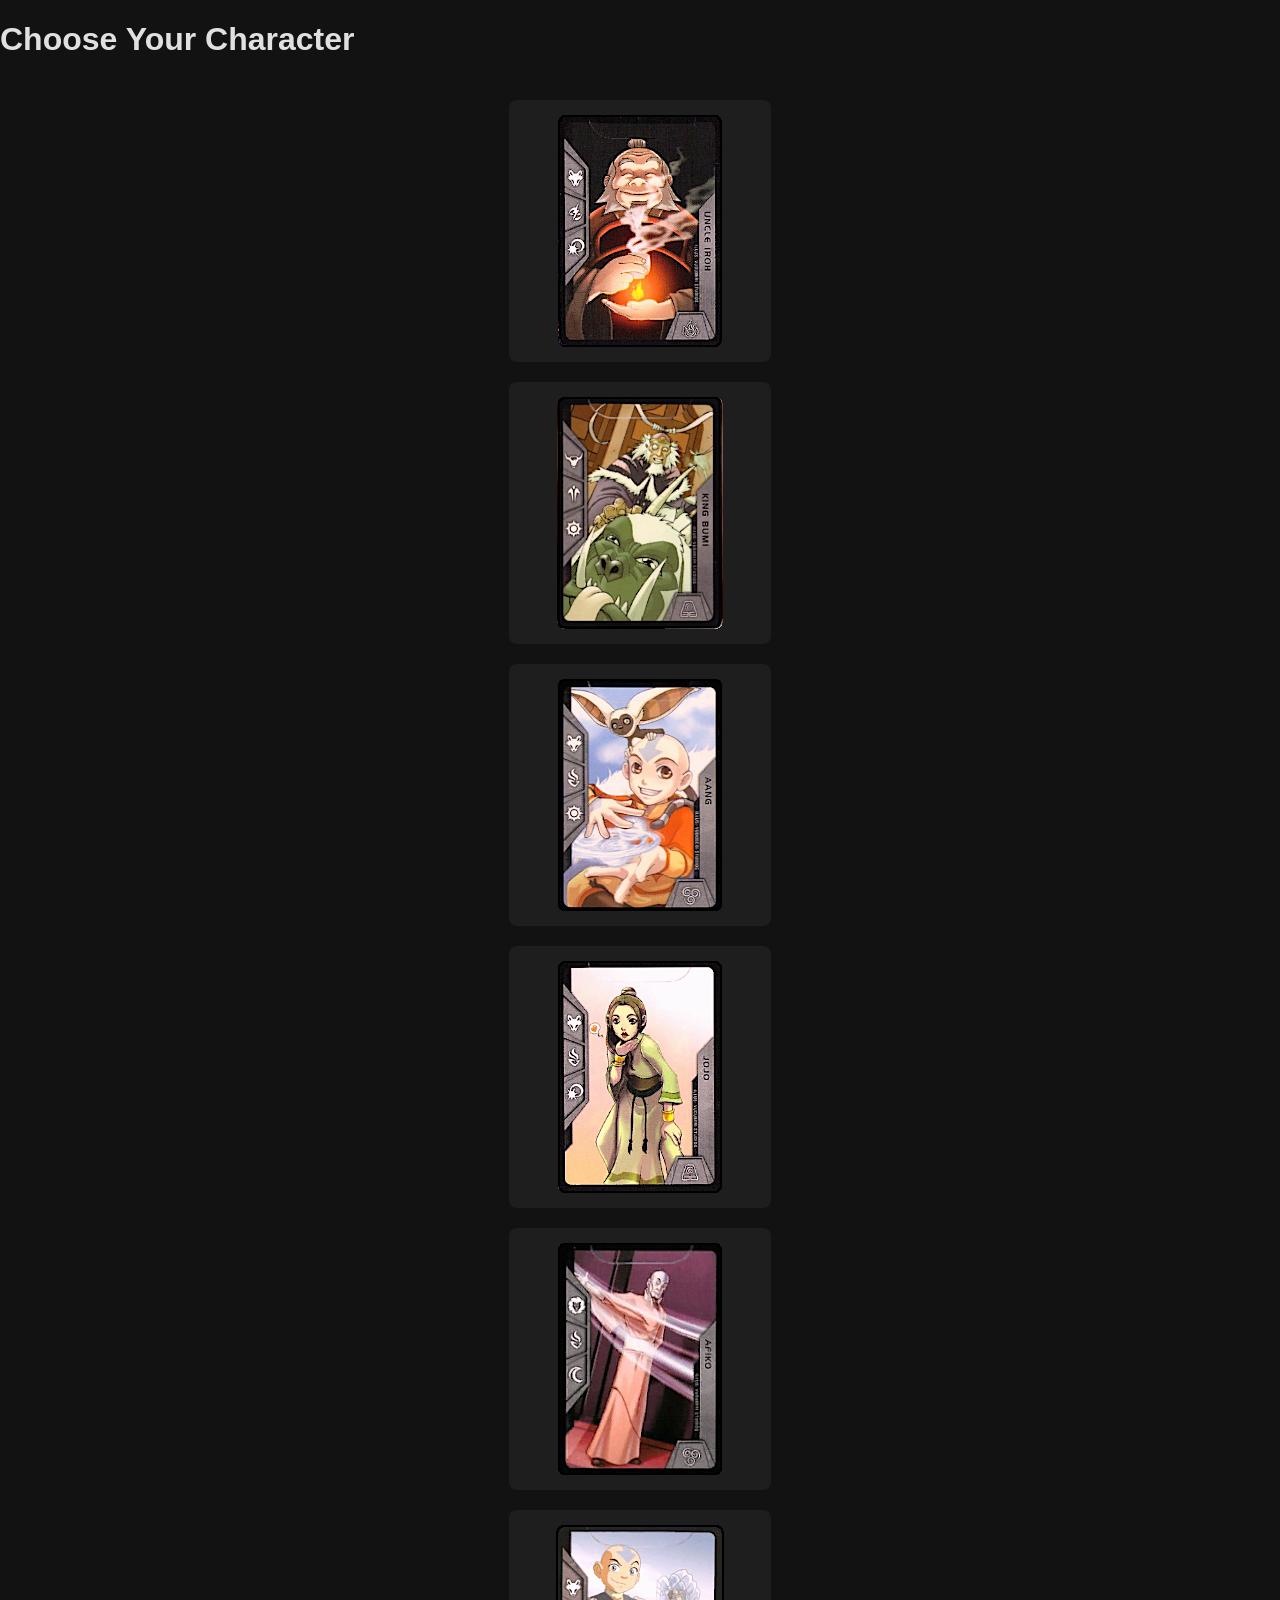
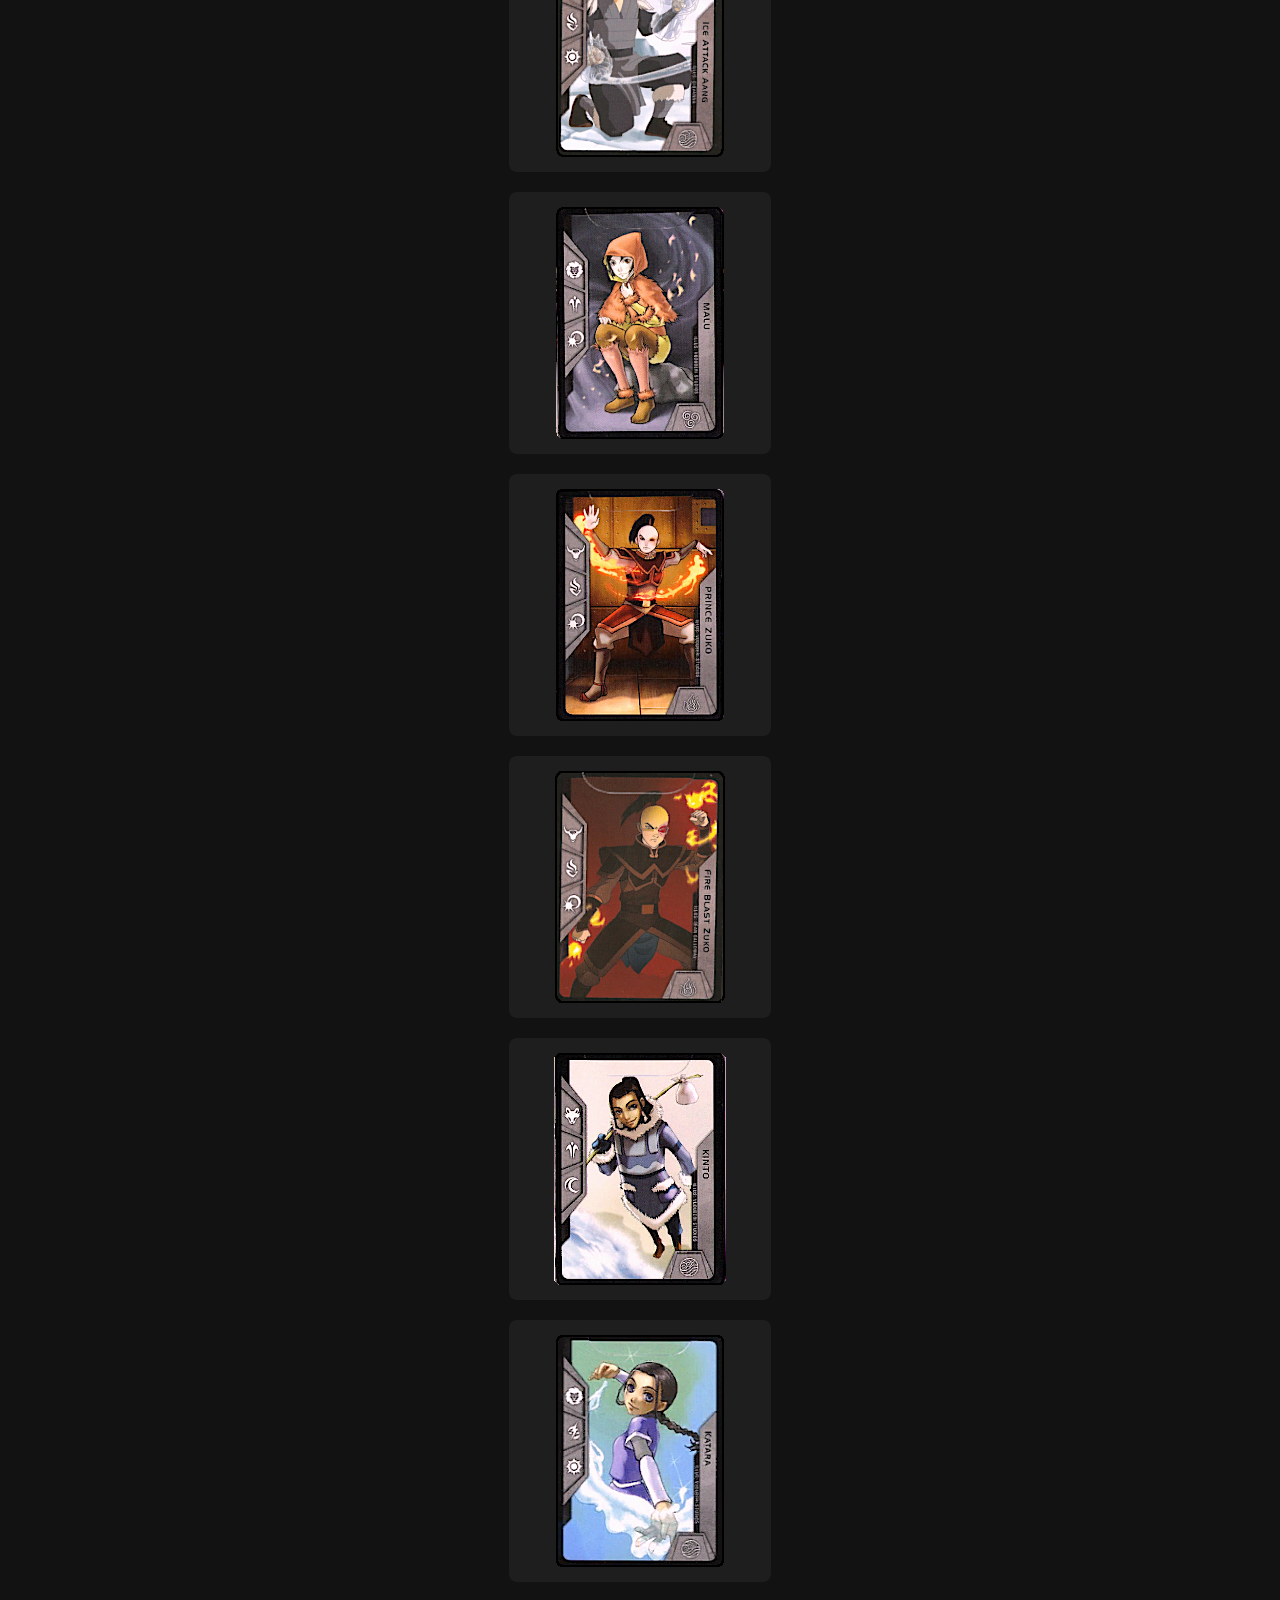
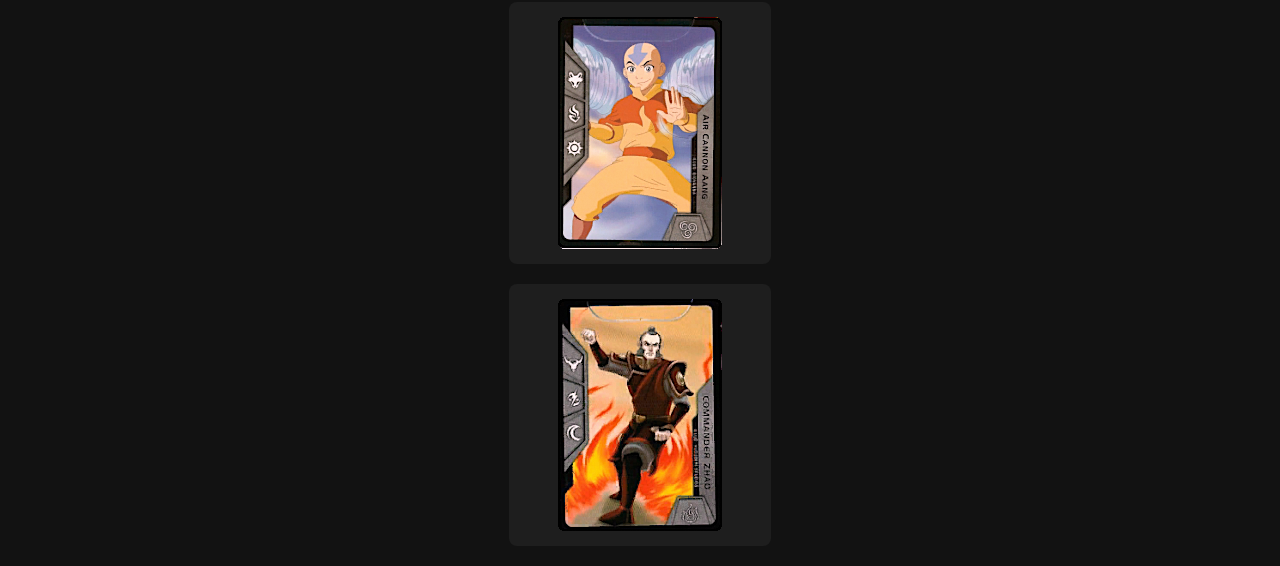
==== commit 6c3a694b: "Prototype for design review" ====
--- a/index.html
+++ b/index.html
@@ -3,62 +3,16 @@
 <head>
     <meta charset="UTF-8">
     <meta name="viewport" content="width=device-width, initial-scale=1.0">
-    <title>Card Game Deck Builder</title>
+    <title>Choose Your Character</title>
     <link rel="stylesheet" href="style.css">
 </head>
-
 <body>
 <header>
-    <h1>Deck Builder</h1>
+    <h1>Choose Your Character</h1>
 </header>
-
-<main class="deckbuilder-layout">
-    <section class="available-panel">
-        <h2>Available Cards</h2>
-        <div id="available-cards" class="card-grid"></div>
-    </section>
-
-    <aside class="right-column">
-
-        <section class="info-panel">
-            <h2>Chamber / Deck Info</h2>
-
-            <div id="current-chamber">
-                <div id="selected-chamber"></div>
-                <div class="chamber-preview">
-                    <div>
-                        <h3>Front</h3>
-                        <img id="chamber-front">
-                    </div>
-
-                    <div>
-                        <h3>Back</h3>
-                        <img id="chamber-back">
-                    </div>
-                </div>
-            </div>
-
-            <div id="deck-information">
-                <p>
-                    Deck Size:
-                    <span id="deck-count">0</span>
-                    / 60
-                </p>
-                <div id="deck-validation"></div>
-            </div>
-        </section>
-
-        <section class="deck-panel">
-            <h2>Cards in Deck</h2>
-            <p>
-                <span id="deck-card-count">0</span>
-                / 60 cards
-            </p>
-            <div id="deck-cards" class="card-grid"></div>
-        </section>
-    </aside>
+<main class="character-selection">
+    <div id="character-grid" class="character-grid"></div>
 </main>
-
-<script src="deckbuilder.js"></script>
+<script src="characterselect.js"></script>
 </body>
-</html>+</html>
--- a/style.css
+++ b/style.css
@@ -7,6 +7,11 @@
     font-family: Arial, Helvetica, sans-serif;
     background: #121212;
     color: #e0e0e0;
+    overflow: hidden;
+
+    height: 100vh;
+    display: flex;
+    flex-direction: column;
 }
 
 .site-header {
@@ -24,6 +29,10 @@
     max-width: 1600px;
     margin: 0 auto;
     padding: 20px;
+    width: 100%;
+    box-sizing: border-box;
+    flex: 1;
+    min-height: 0;
 }
 
 button {
@@ -35,8 +44,17 @@
     cursor: pointer;
 }
 
-button:hover {
+button:hover:not(:disabled) {
     background: #444;
+}
+
+.clickable {
+    cursor: pointer;
+}
+
+.clickable:hover {
+    transform: scale(1.03);
+    filter: brightness(1.15);
 }
 
 /* =========================
@@ -47,16 +65,30 @@
     display: grid;
     grid-template-columns: 2fr 1fr;
     gap: 20px;
+
+    flex: 1;
+    min-height: 0;
+    padding: 20px;
 }
 
 .available-panel {
     min-width: 0;
+    min-height: 0;
+
+    background: #1e1e1e;
+    padding: 20px;
+    border: 1px solid #333;
+    border-radius: 8px;
+
+    display: flex;
+    flex-direction: column;
 }
 
 .right-column {
     display: flex;
     flex-direction: column;
     gap: 20px;
+    min-height: 0;
 }
 
 .info-panel,
@@ -65,8 +97,14 @@
     padding: 20px;
     border: 1px solid #333;
     border-radius: 8px;
-}
-
+    overflow: hidden;
+    flex: 1;
+    min-height: 0;
+    display: flex;
+    flex-direction: column;
+}
+
+.available-panel h2,
 .info-panel h2,
 .deck-panel h2 {
     margin-top: 0;
@@ -130,18 +168,20 @@
 }
 
 .chamber-preview {
-    display: flex;
-    gap: 20px;
-    margin-top: 20px;
+    display: grid;
+    grid-template-columns: repeat(3, 1fr);
+    gap: 12px;
+    margin-top: 15px;
 }
 
 .chamber-side {
-    width: 250px;
+    width: 100%;
 }
 
 .chamber-side img {
     width: 100%;
     display: block;
+    border-radius: 6px;
 }
 
 .chamber-side img:first-child {
@@ -154,10 +194,10 @@
 
 /* Chamber cards underneath */
 .chamber-grid {
-    display: grid;
-    grid-template-columns: repeat(auto-fill, minmax(140px, 1fr));
+    display: flex;
+    flex-wrap: wrap;
+    justify-content: center;
     gap: 16px;
-    margin-top: 15px;
 }
 
 .mini-chamber {
@@ -171,14 +211,21 @@
 
 .chamber-choice {
     cursor: pointer;
-    border: 2px solid #555;
-    border-radius: 8px;
-    padding: 8px;
-    background: #1e1e1e;
+    border: 2px solid transparent;
+    padding: 6px;
+}
+
+.chamber-choice:hover {
+    transform: scale(1.03);
 }
 
 .chamber-choice.selected {
-    outline: 3px solid black;
+    border-color: #dbdb00;
+}
+
+.chamber-choice img {
+    width: 100%;
+    display: block;
 }
 
 
@@ -204,24 +251,6 @@
     margin: 0;
 }
 
-#deck-count {
-    font-size: 1.2rem;
-    font-weight: bold;
-}
-
-#deck-validation {
-    margin: 10px 0;
-    color: #bbb;
-}
-
-.validation-valid {
-    color: #176b2c;
-}
-
-.validation-invalid {
-    color: #a02020;
-}
-
 .deck-card {
     display: flex;
     align-items: center;
@@ -234,16 +263,36 @@
     flex: 1;
 }
 
-.quantity-controls {
-    display: flex;
-    align-items: center;
-    gap: 8px;
-}
-
 .quantity-controls button {
     width: 30px;
     height: 30px;
-    cursor: pointer;
+    padding: 0;
+    display: flex;
+    align-items: center;
+    justify-content: center;
+    cursor: pointer;
+}
+
+.quantity-controls button svg {
+    width: 15px;
+    height: 15px;
+    flex-shrink: 0;
+    display: block;
+    fill: none;
+    stroke: currentColor;
+    stroke-width: 2;
+    stroke-linecap: round;
+    stroke-linejoin: round;
+}
+
+.quantity-controls button svg {
+    width: 16px;
+    height: 16px;
+    fill: none;
+    stroke: currentColor;
+    stroke-width: 2;
+    stroke-linecap: round;
+    stroke-linejoin: round;
 }
 
 .deck-actions {
@@ -318,13 +367,69 @@
 
 
 /* =========================
+   CARD FILTERS
+   ========================= */
+
+.card-filters {
+    margin-bottom: 16px;
+    padding: 12px 14px;
+}
+
+.filter-group {
+    display: flex;
+    flex-wrap: wrap;
+    align-items: center;
+    gap: 10px 16px;
+}
+
+.filter-group + .filter-group {
+    margin-top: 10px;
+}
+
+.filter-group-title {
+    font-weight: bold;
+    min-width: 55px;
+}
+
+.filter-group label {
+    display: inline-flex;
+    align-items: center;
+    gap: 4px;
+    cursor: pointer;
+}
+
+.filter-group input[type="checkbox"] {
+    cursor: pointer;
+}
+
+
+/* =========================
    CARD GRID
    ========================= */
 
+#available-cards {
+    flex: 1;
+    min-height: 0;
+    overflow-y: auto;
+    overflow-x: hidden;
+    padding-right: 8px;
+}
+
 .card-grid {
     display: grid;
-    grid-template-columns: repeat(auto-fill, minmax(160px, 1fr));
+    grid-template-columns: repeat(auto-fill, minmax(250px, 1fr));
     gap: 16px;
+}
+
+#available-cards.chamber-grid {
+    display: flex;
+    flex-wrap: wrap;
+    justify-content: center;
+    gap: 16px;
+}
+
+#available-cards.chamber-grid .chamber-choice {
+    width: 250px;
 }
 
 .card {
@@ -347,8 +452,8 @@
 
 .card-quantity {
     position: absolute;
-    top: 6px;
-    right: 6px;
+    bottom: 16px;
+    right: 16px;
 
     min-width: 28px;
     height: 28px;
@@ -369,6 +474,14 @@
 CARDS IN DECK
 ========================= */
 
+#deck-cards {
+    flex: 1;
+    min-height: 0;
+    overflow-y: auto;
+    overflow-x: hidden;
+    padding-right: 8px;
+}
+
 .deck-panel .card-grid {
     grid-template-columns: repeat(auto-fill, minmax(120px, 1fr));
 }
@@ -377,18 +490,19 @@
     cursor: default;
 }
 
-.deck-card-controls {
-    display: flex;
-    justify-content: center;
-    align-items: center;
-    gap: 8px;
-    margin-top: 6px;
-}
-
-.deck-card-controls button {
-    width: 30px;
-    height: 30px;
-    cursor: pointer;
+.quantity-controls button:disabled {
+    opacity: 0.4;
+    cursor: not-allowed;
+}
+
+.card-hover-preview {
+    position: fixed;
+    width: 300px;
+    height: auto;
+    z-index: 1000;
+    pointer-events: none;
+    border-radius: 6px;
+    box-shadow: 0 4px 12px rgba(0, 0, 0, 0.6);
 }
 
 
@@ -418,4 +532,67 @@
         min-width: 0;
         width: 100%;
     }
-}+}
+/* =========================
+CHARACTER SELECTION
+========================= */
+
+.character-selection {
+    max-width: 1400px;
+    margin: 0 auto;
+    padding: 20px;
+}
+
+.character-grid {
+    display: grid;
+    grid-template-columns: repeat(auto-fill, minmax(180px, 1fr));
+    gap: 20px;
+}
+
+.character-choice {
+    padding: 0;
+    border: 3px solid transparent;
+    border-radius: 8px;
+    background: #1e1e1e;
+    overflow: hidden;
+    cursor: pointer;
+    transition: transform 0.15s, border-color 0.15s;
+}
+
+.character-choice:hover {
+    transform: scale(1.03);
+    filter: brightness(1.15);
+}
+
+.character-choice.selected {
+    border-color: #ffffff;
+}
+
+.character-choice img {
+    width: 100%;
+    height: auto;
+    display: block;
+}
+
+.character-selection-actions {
+    display: flex;
+    justify-content: center;
+    margin-top: 24px;
+}
+
+#continue-button {
+    padding: 10px 24px;
+    font-size: 1rem;
+}
+
+#continue-button:disabled {
+    opacity: 0.5;
+    cursor: not-allowed;
+}
+
+@media (max-width: 700px) {
+    .character-grid {
+        grid-template-columns: repeat(2, 1fr);
+        gap: 10px;
+    }
+}
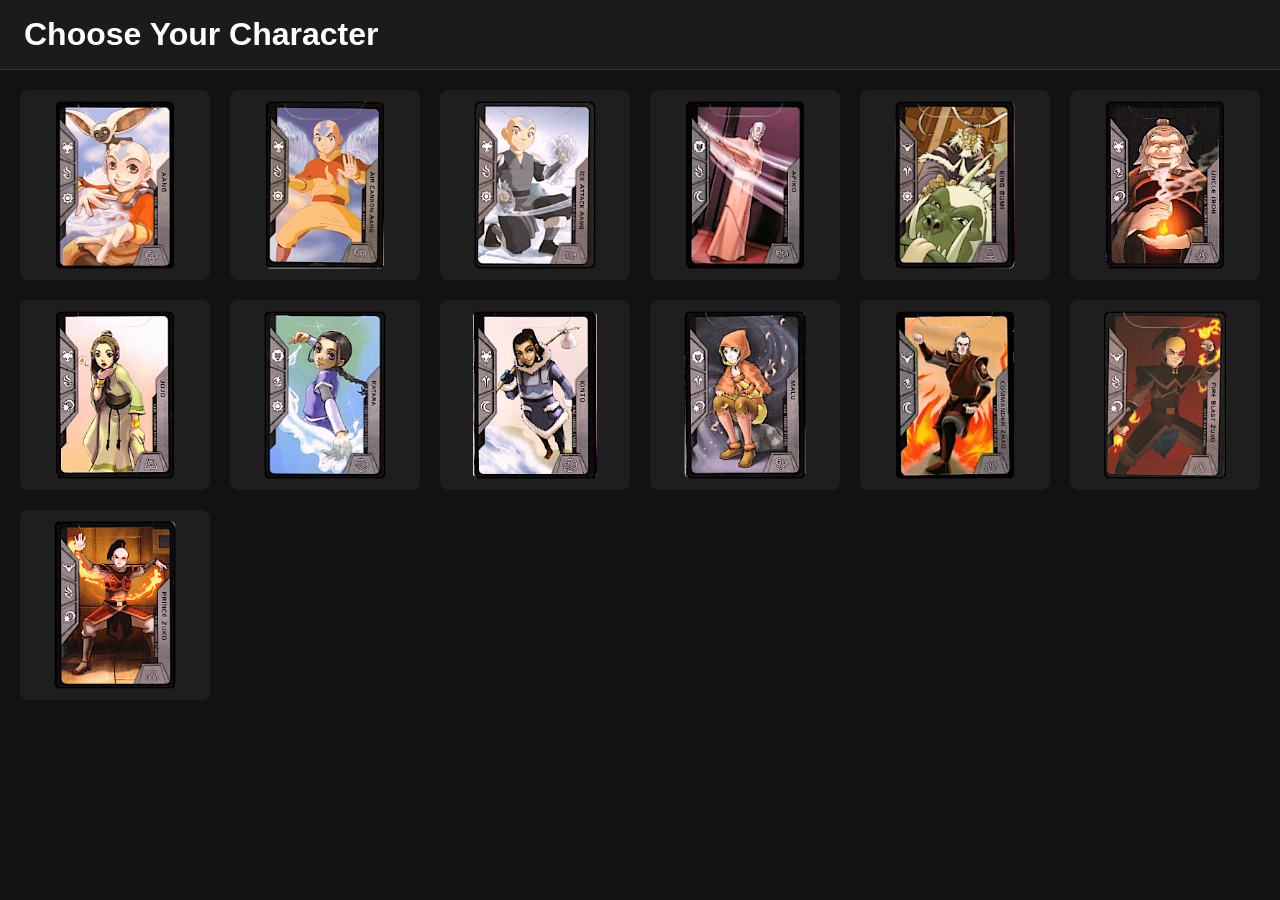
==== commit 46c2c88c: "Prototype for design review" ====
--- a/index.html
+++ b/index.html
@@ -4,7 +4,7 @@
     <meta charset="UTF-8">
     <meta name="viewport" content="width=device-width, initial-scale=1.0">
     <title>Choose Your Character</title>
-    <link rel="stylesheet" href="style.css">
+    <link rel="stylesheet" href="characterselect.css">
 </head>
 <body>
 <header>
--- a/characterselect.css
+++ b/characterselect.css
@@ -0,0 +1,62 @@
+* {
+    box-sizing: border-box;
+}
+
+body {
+    margin: 0;
+    font-family: Arial, Helvetica, sans-serif;
+    background: #121212;
+    color: #e0e0e0;
+}
+
+header {
+    background: #1b1b1b;
+    color: #fff;
+    padding: 16px 24px;
+    border-bottom: 1px solid #333;
+}
+
+header h1 {
+    margin: 0;
+}
+
+.character-selection {
+    width: 100%;
+    max-width: 1400px;
+    margin: 0 auto;
+    padding: 20px;
+}
+
+.character-grid {
+    display: grid;
+    grid-template-columns: repeat(auto-fill, minmax(180px, 1fr));
+    gap: 20px;
+}
+
+.character-choice {
+    padding: 0;
+    border: 3px solid transparent;
+    border-radius: 8px;
+    background: #1e1e1e;
+    overflow: hidden;
+    cursor: pointer;
+    transition: transform 0.15s, border-color 0.15s;
+}
+
+.character-choice:hover {
+    transform: scale(1.03);
+    filter: brightness(1.15);
+}
+
+.character-choice img {
+    width: 100%;
+    height: auto;
+    display: block;
+}
+
+@media (max-width: 700px) {
+    .character-grid {
+        grid-template-columns: repeat(2, 1fr);
+        gap: 10px;
+    }
+}
